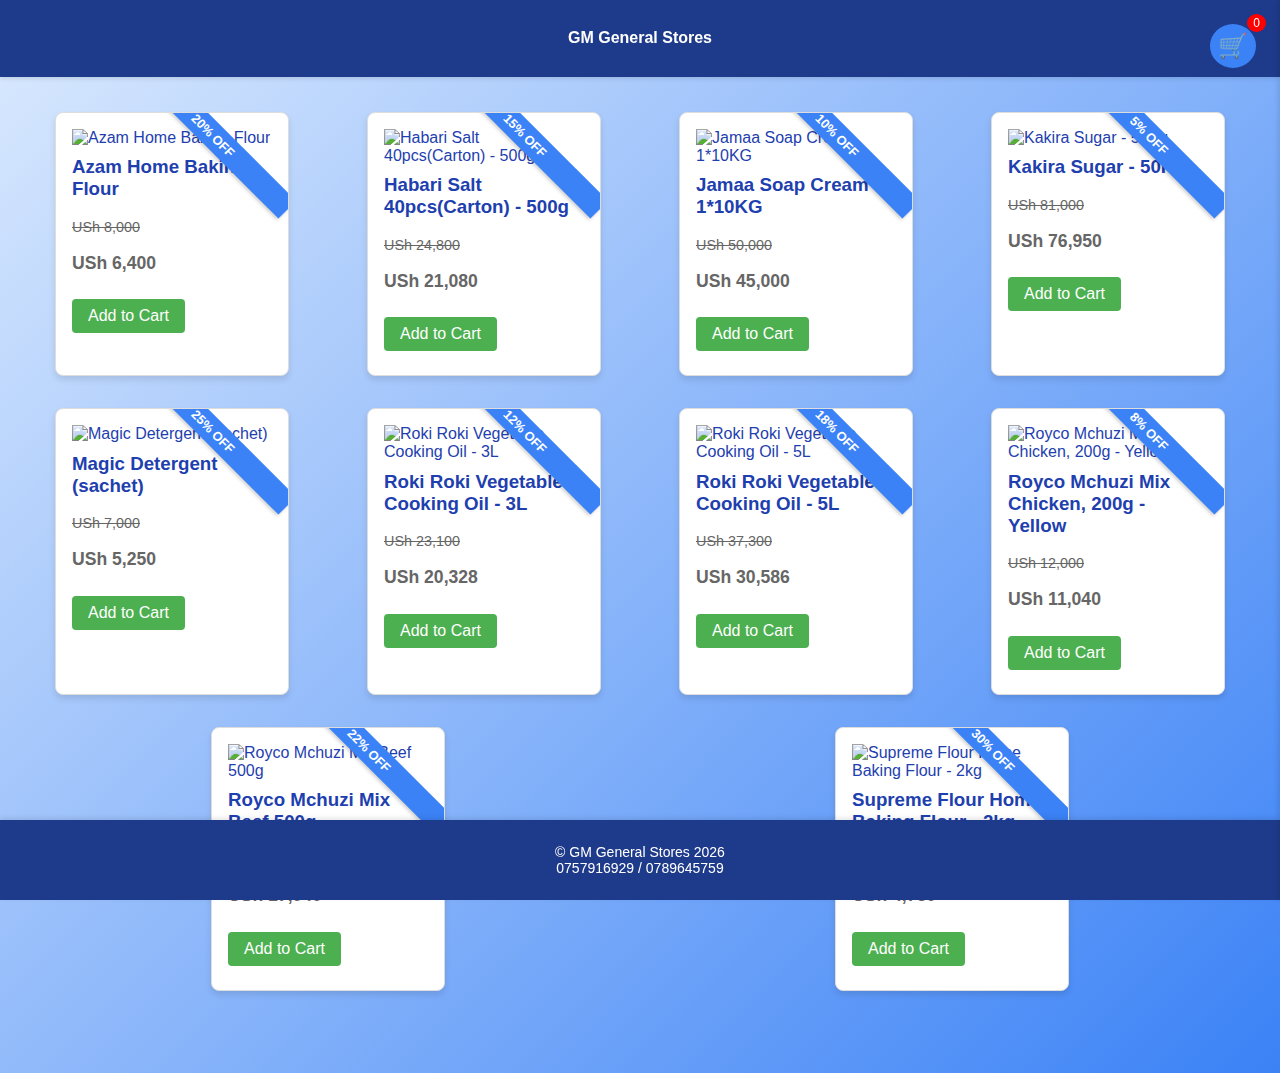
==== index.html @ 0dde4014 "Add files via upload" ====
<!DOCTYPE html>
<html lang="en">

<head>
    <meta charset="UTF-8">
    <meta name="viewport" content="width=device-width, initial-scale=1.0">
    <meta charset="utf-8">
    <meta name="viewport" content="width=device-width, initial-scale=1">
    <meta name="description" content="Welcome to GM General Stores, your trusted supplier of high-quality Rice Products and a variety of other food items.">
    <meta name="keywords" content="GM General Stores, Rice Products, food items, grocery store, quality food supplies">
    <meta name="author" content="Your Name">
    <link rel="icon" type="image/png" sizes="16x16" href="IMG-20240813-WA0051.jpg">
    <link data-n-head="ssr" rel="manifest" href="/manifest.json" data-hid="manifest">
    <meta http-equiv="Content-Type" content="text/html; charset=utf-8" />
    <meta http-equiv="X-UA-Compatible" content="IE=edge">
    <meta content="width=device-width, initial-scale=1.0, maximum-scale=1.0, user-scalable=0" name="viewport">
    <meta property="og:site_name" content="GM General Stores" />
    <meta property="og:image" content="https://fresh-teacher.github.io/Gm/IMG-20240813-WA0051.jpg" />
    <title>GM General Stores</title>
    <link rel="icon" href="IMG-20240813-WA0051.jpg" type="image/x-icon">
</head>
    <style>
        :root {
    --primary-blue: #1e3a8a;
    --light-blue: #3b82f6;
    --dark-blue: #1e40af;
    --pale-blue: #dbeafe;
    --white: #ffffff;
}

        body {
            font-family: Arial, sans-serif;
            margin: 0;
            padding: 0;
            background: linear-gradient(135deg, var(--pale-blue), var(--light-blue));
    color: var(--dark-blue);
        }
        header {
            background-color: var(--primary-blue);
    color: var(--white);
    box-shadow: 0 2px 4px rgba(0,0,0,0.1);

    text-align: center;
    padding: 0.5em; /* Reduced from 1em */
    position: fixed;
    top: 0;
    left: 0;
    right: 0;
    z-index: 1000;
}

nav {
    background-color: #444;
    padding: 0.5em;
    margin-top: 10px; /* Reduced from 60px */
    padding-bottom: 1em; /* Added padding at the bottom */
}


        main {
    display: flex;
    flex-wrap: wrap;
    justify-content: space-around;
    padding: 1em;
    margin-top: 80px; /* Increased to account for the navbar and filter */
}
        .card {
            background-color: white;
            border: 1px solid #ddd;
            border-radius: 5px;
            margin: 1em;
            padding: 1em;
            width: 200px;
            box-shadow: 0 2px 5px rgba(0,0,0,0.1);
        }
        .card img {
            max-width: 100%;
            height: auto;
        }
        .card h3 {
            margin-top: 0.5em;
        }
        .card p {
            color: #666;
        }
        .card button {
            background-color: #4CAF50;
            border: none;
            color: white;
            padding: 0.5em 1em;
            text-align: center;
            text-decoration: none;
            display: inline-block;
            font-size: 16px;
            margin: 0.5em 0;
            cursor: pointer;
        }
        .quantity-control {
            display: none;
        }
        .add-to-cart, .quantity-control button {
    background-color: var(--primary-blue);
    color: var(--white);
    border: none;
    padding: 0.5rem 1rem;
    border-radius: 4px;
    cursor: pointer;
    transition: background-color 0.3s ease;
}
.add-to-cart:hover, .quantity-control button:hover {
    background-color: var(--dark-blue);
}
        .quantity-control span {
            padding: 0 0.5em;
        }
        #flash-message {
    position: fixed;
    top: 50px; /* Reduced from 70px */
    left: 50%;
    transform: translateX(-50%);
    color: white;
    padding: 1em;
    border-radius: 5px;
    z-index: 3000;
    display: none;
}
        #flash-message.success {
            background-color: #4CAF50;
        }
        #flash-message.error {
            background-color: #f44336;
        }
        #cart-icon {
            position: absolute;
            top: 1em;
            right: 1em;
            font-size: 24px;
            cursor: pointer;
            background-color: var(--light-blue);
    color: var(--white);
    padding: 0.5rem;
    border-radius: 50%;
        }
        #cart-count {
            position: absolute;
            top: -10px;
            right: -10px;
            background-color: red;
            color: white;
            border-radius: 50%;
            padding: 2px 6px;
            font-size: 12px;
        }
        #cart-modal {
            position: fixed;
            top: 0;
            right: -300px;
            width: 300px;
            height: 100%;
            background-color: var(--white);
            box-shadow: -2px 0 5px rgba(0,0,0,0.1);
            transition: right 0.3s ease-in-out;
            z-index: 2000;
            overflow-y: auto;
        }
        #cart-modal.open {
            right: 0;
        }
        #cart-modal.sliding-out {
    right: -100%;
}
        #cart-modal h2 {
            background-color: var(--primary-blue);
            color: white;
            margin: 0;
            padding: 1em;
        }
        #cart-items {
            color: var(--dark-blue);

            list-style-type: none;
            padding: 0;
        }
        #cart-items li {
            padding: 0.5em 1em;
            border-bottom: 1px solid #ddd;
        }
        #cart-total {
            background-color: var(--pale-blue);
    color: var(--dark-blue);
    padding: 1rem;
    font-weight: bold;
        }
        #close-cart {
            position: absolute;
            top: 0.5em;
            right: 1em;
            font-size: 1.5em;
            cursor: pointer;
            color: white;
        }
        #confirm-order {
    display: block;
    width: 90%;
    margin: 1em auto;
    padding: 0.5em;
    background-color: var(--primary-blue);
    color: var(--white);
    border: none;
    border-radius: 5px;
    font-size: 1em;
    cursor: pointer;
}

#confirm-order:hover {
    background-color: var(--dark-blue);
}

.card {
    position: relative;
    overflow: hidden;
    background-color: var(--white);
    border-radius: 8px;
    box-shadow: 0 4px 6px rgba(0,0,0,0.1);
    transition: transform 0.3s ease;
}

.discount-ribbon {
    position: absolute;
    top: 10px;
    right: -30px;
    background-color: var(--light-blue);
    color: var(--white);
    padding: 5px 30px;
    transform: rotate(45deg);
    font-size: 0.8em;
    font-weight: bold;
    box-shadow: 0 2px 4px rgba(0,0,0,0.2);
    width: 150px;
    text-align: center;
}

.original-price {
    text-decoration: line-through;
    color: #999;
    font-size: 0.9em;
}

.discounted-price {
    color: #ff4444;
    font-weight: bold;
    font-size: 1.1em;
}
.card {
    transition: transform 0.3s ease-in-out, box-shadow 0.3s ease-in-out;
}

.card:hover {
    transform: translateY(-5px);
    box-shadow: 0 4px 10px rgba(0,0,0,0.2);
}

.card img {
    cursor: pointer;
}

#fullscreen-preview {
    display: none;
    position: fixed;
    top: 0;
    left: 0;
    width: 100%;
    height: 100%;
    background-color: rgba(0,0,0,0.9);
    z-index: 9999;
}

#preview-content {
    position: absolute;
    top: 50%;
    left: 50%;
    transform: translate(-50%, -50%);
    max-width: 90%;
    max-height: 90%;
}

#preview-image {
    max-width: 100%;
    max-height: 100%;
    object-fit: contain;
}

#close-preview {
    position: absolute;
    top: 15px;
    right: 35px;
    color: #f1f1f1;
    font-size: 40px;
    font-weight: bold;
    cursor: pointer;
}

.nav-button {
    position: absolute;
    top: 50%;
    transform: translateY(-50%);
    background-color: rgba(0,0,0,0.5);
    color: white;
    padding: 16px;
    font-size: 18px;
    cursor: pointer;
    border: none;
}

#prev-button {
    left: 15px;
}

#next-button {
    right: 15px;
}

#fullscreen-preview {
    display: none;
    position: fixed;
    top: 0;
    left: 0;
    width: 100%;
    height: 100%;
    background-color: rgba(0,0,0,0.9);
    z-index: 9999;
}

#preview-content {
    position: absolute;
    top: 50%;
    left: 50%;
    transform: translate(-50%, -50%);
    max-width: 90%;
    max-height: 90%;
}

#preview-image {
    max-width: 100%;
    max-height: 100%;
    object-fit: contain;
}

#close-preview {
    position: absolute;
    top: 15px;
    right: 35px;
    color: #f1f1f1;
    font-size: 40px;
    font-weight: bold;
    cursor: pointer;
}

.nav-button {
    position: absolute;
    top: 50%;
    transform: translateY(-50%);
    background-color: rgba(0,0,0,0.5);
    color: white;
    padding: 16px;
    font-size: 18px;
    cursor: pointer;
    border: none;
}

#prev-button {
    left: 15px;
}

#next-button {
    right: 15px;
}
.modal {
    display: none;
    position: fixed;
    z-index: 9999;
    left: 0;
    top: 0;
    width: 100%;
    height: 100%;
    background-color: rgba(30, 58, 138, 0.8); /* semi-transparent primary blue */
}

.modal-content {
    background-color: var(--white);
    border-radius: 8px;
    box-shadow: 0 4px 6px rgba(0,0,0,0.1);    margin: 15% auto;
    padding: 20px;
    border: 1px solid #888;
    width: 80%;
    max-width: 500px;
}

.modal-buttons {
    text-align: right;
    margin-top: 20px;
}

.modal-buttons button {
    background-color: var(--primary-blue);
    color: var(--white);
    border: none;
    padding: 0.5rem 1rem;
    border-radius: 4px;
    cursor: pointer;
    transition: background-color 0.3s ease;
}

.modal-buttons button:hover {
    background-color: var(--dark-blue);
}

#modal-yes {
    background-color: #007bff;
    color: white;
}

#modal-no {
    background-color: #dc3545;
    color: white;
}

#modal-yes:hover {
    background-color: #0056b3;
}

#modal-no:hover {
    background-color: #c82333;
}
.remove-item {
    background-color: #ff4d4d;
    color: white;
    border: none;
    padding: 5px 10px;
    margin-left: 10px;
    cursor: pointer;
    border-radius: 3px;
}

.remove-item:hover {
    background-color: #ff1a1a;
}
#remove-item-yes {
    background-color: #ff4d4d;
    color: white;
}

#remove-item-yes:hover {
    background-color: #dc2626;
}

#remove-item-no {
    background-color: #4CAF50;
    color: white;
}
.empty-cart-message {
    font-style: italic;
    color: var(--primary-blue);
    text-align: center;
    padding: 20px 0;
}
#scroll-to-top {
    display: none;
    position: fixed;
    bottom: 80px;
    right: 30px;
    z-index: 99;
    border: none;
    outline: none;
    background-color: var(--primary-blue);
    color: var(--white);
    cursor: pointer;
    padding: 15px;
    border-radius: 50%;
    font-size: 18px;
}

#scroll-to-top:hover {
    background-color: var(--dark-blue);
}

#sticky-footer {
    position: fixed;
    left: 0;
    bottom: 0;
    width: 100%;
    background-color: var(--primary-blue);
    color: var(--white);
    text-align: center;
    padding: 10px 0;
    font-size: 14px;
    box-shadow: 0 -2px 5px rgba(0,0,0,0.1);
}

.flash-message {
    background-color: var(--light-blue);
    color: var(--white);
    padding: 1rem;
    border-radius: 4px;
    margin-bottom: 1rem;
}

/* Adjust main content to not be hidden by footer */
body {
    margin-bottom: 50px; /* Adjust this value based on your footer's height */
}
    </style>
</head>
<body>
    <header>
        <h4>GM General Stores</h4>
        <div id="cart-icon">
            🛒
            <span id="cart-count">0</span>
        </div>
    </header>

    <main id="products"></main>
    <div id="fullscreen-preview">
        <span id="close-preview">&times;</span>
        <button id="prev-button" class="nav-button">&#10094;</button>
        <button id="next-button" class="nav-button">&#10095;</button>
        <div id="preview-content">
            <img id="preview-image" src="" alt="Preview">
        </div>
    </div>
    <div id="confirm-modal" class="modal">
        <div class="modal-content">
            <h2>Confirm Order</h2>
            <p>Are you sure you would like to place the orders for the following items?</p>
            <div id="modal-items"></div>
            <div class="modal-buttons">
                <button id="modal-yes">YES, CONFIRM!</button>
                <button id="modal-no">NO, CANCEL!</button>
            </div>
        </div>
    </div>
    <div id="cart-modal">
        <h2>Your Cart 🛒 <span id="close-cart">&times;</span></h2>
        <ul id="cart-items"></ul>
        <div id="cart-total" style="display: none;">Total: 0 Shs.</div>        <button id="confirm-order">CONFIRM ORDER</button>
    </div>

    <div id="remove-item-modal" class="modal">
        <div class="modal-content">
            <h2>Confirm Removal</h2>
            <p>Are you sure you want to remove this item from your cart?</p>
            <div class="modal-buttons">
                <button id="remove-item-yes">Yes, remove it.</button>
                <button id="remove-item-no">No, keep it.</button>
            </div>
        </div>
    </div>

    <div id="flash-message"></div>
    

    <script>
        
        let itemToRemove = null;

        let cart = JSON.parse(localStorage.getItem('cart')) || {};

        
        function generateOrderMessage() {
    let message = "Hello, I would like to buy the following items:\n";
    let itemNumber = 1;
    Object.values(cart).forEach(item => {
        message += `${itemNumber}. ${item.name} x${item.quantity} - ${formatCurrency(item.price * item.quantity)}\n`;
        itemNumber++;
    });
    message += `\n ${document.getElementById('cart-total').textContent}`;
    return encodeURIComponent(message);
}

function showConfirmModal() {
    const modal = document.getElementById('confirm-modal');
    const modalItems = document.getElementById('modal-items');
    modalItems.innerHTML = '';

    Object.values(cart).forEach(item => {
        const p = document.createElement('p');
        p.textContent = `${item.name} x${item.quantity} - ${formatCurrency(item.price * item.quantity)}`;
        modalItems.appendChild(p);
    });

    modal.style.display = 'block';
}

function hideConfirmModal() {
    document.getElementById('confirm-modal').style.display = 'none';
}

function proceedWithOrder() {
    const phoneNumber = "+256757916929";
    const message = generateOrderMessage();
    const whatsappURL = `https://api.whatsapp.com/send?phone=${phoneNumber}&text=${message}`;
    
    // Close the confirm modal
    hideConfirmModal();
    
    // Slide and close the cart modal
    const cartModal = document.getElementById('cart-modal');
    cartModal.classList.add('sliding-out');
    
    // Wait for the animation to complete before opening WhatsApp and clearing the cart
    setTimeout(() => {
        cartModal.classList.remove('open', 'sliding-out');
        window.open(whatsappURL, '_blank');
        clearCart();
    }, 500); // Adjust this timing to match your CSS animation duration
}

// Event listeners
document.getElementById('confirm-order').addEventListener('click', showConfirmModal);
document.getElementById('modal-yes').addEventListener('click', proceedWithOrder);
document.getElementById('modal-no').addEventListener('click', hideConfirmModal);

// Initialize the cart when the page loads
window.addEventListener('load', initializeCart);


const products = [
    { id: 1, name: "Azam Home Baking Flour", price: 8000, discountPercentage: 20, images: ["Azam Home Baking Flour.jpg", "azam (1).jpg", "azam (2).jpg"] },
    { id: 2, name: "Habari Salt 40pcs(Carton) - 500g", price: 24800, discountPercentage: 15, images: ["habari salt.jpg", "habaari (1).jpg", "habaari (2).jpg"] },
    { id: 3, name: "Jamaa Soap Cream 1*10KG", price: 50000, discountPercentage: 10, images: ["jamaa.jpg", "jamaa (1).jpg", "jamaa (2).jpg"] },
    { id: 4, name: "Kakira Sugar - 50Kg", price: 81000, discountPercentage: 5, images: ["kakira.jpg", "kakira (1).jpg", "kakira (2).jpg"] },
    { id: 5, name: "Magic Detergent (sachet)", price: 7000, discountPercentage: 25, images: ["magic.jpg", "magic (1).jpg", "magic (2).jpg"] },
    { id: 6, name: "Roki Roki Vegetable Cooking Oil - 3L", price: 23100, discountPercentage: 12, images: ["roki 3 litres.jpg", "roki 2l (1).jpg", "roki 2l (2).jpg"] },
    { id: 7, name: "Roki Roki Vegetable Cooking Oil - 5L", price: 37300, discountPercentage: 18, images: ["roki 5 litres.jpg", "roki 5l (1).jpg", "roki 5l (2).jpg"] },
    { id: 8, name: "Royco Mchuzi Mix Chicken, 200g - Yellow", price: 12000, discountPercentage: 8, images: ["royco blue.jpg", "", ""] },
    { id: 9, name: "Royco Mchuzi Mix Beef 500g", price: 23000, discountPercentage: 22, images: ["royco green.jpg", "beef royco (1).jpg", "beef royco (2).jpg"] },
    { id: 10, name: "Supreme Flour Home Baking Flour - 2kg", price: 6800, discountPercentage: 30, images: ["supreme.jpg", "supreme (1).jpg", "supreme (2).jpg"] },
];

        function formatCurrency(amount) {
            return new Intl.NumberFormat('en-UG', { style: 'currency', currency: 'UGX', minimumFractionDigits: 0, maximumFractionDigits: 0 }).format(amount);
        }

        let currentProductId;
let currentImageIndex;

function openPreview(productId, imageIndex) {
    const product = products.find(p => p.id === productId);
    currentProductId = productId;
    currentImageIndex = imageIndex;
    
    const previewImage = document.getElementById('preview-image');
    previewImage.src = product.images[imageIndex];
    
    document.getElementById('fullscreen-preview').style.display = 'block';
}

function closePreview() {
    document.getElementById('fullscreen-preview').style.display = 'none';
}

function navigatePreview(direction) {
    const product = products.find(p => p.id === currentProductId);
    currentImageIndex += direction;
    
    if (currentImageIndex < 0) {
        currentImageIndex = product.images.length - 1;
    } else if (currentImageIndex >= product.images.length) {
        currentImageIndex = 0;
    }
    
    document.getElementById('preview-image').src = product.images[currentImageIndex];
}

document.getElementById('close-preview').addEventListener('click', closePreview);
document.getElementById('prev-button').addEventListener('click', () => navigatePreview(-1));
document.getElementById('next-button').addEventListener('click', () => navigatePreview(1));

        function renderProducts(productsToRender) {
    const productsContainer = document.getElementById('products');
    productsContainer.innerHTML = '';

    productsToRender.forEach(product => {
        const discountedPrice = product.price * (1 - product.discountPercentage / 100);
        const card = document.createElement('div');
        card.className = 'card';
        card.innerHTML = `
            <div class="discount-ribbon">${product.discountPercentage}% OFF</div>
            <img src="${product.images[0]}" alt="${product.name}" onclick="openPreview(${product.id}, 0)">
            <h3>${product.name}</h3>
            <p class="original-price">${formatCurrency(product.price)}</p>
            <p class="discounted-price">${formatCurrency(discountedPrice)}</p>
            <button class="add-to-cart" id="add-${product.id}" onclick="addToCart(${product.id})">Add to Cart</button>
            <div class="quantity-control" id="quantity-${product.id}">
                <button onclick="decrementQuantity(${product.id})">-</button>
                <span>0</span>
                <button onclick="incrementQuantity(${product.id})">+</button>
            </div>
        `;
        productsContainer.appendChild(card);
    });
    updateAllQuantityDisplays();

}

function saveCart() {
    localStorage.setItem('cart', JSON.stringify(cart));
}

function clearCart() {
    cart = {};
    saveCart();
    updateCartCount();
    updateCartModal();
    renderProducts(products);
}

function addToCart(productId) {
    const product = products.find(p => p.id === productId);
    const discountedPrice = product.price * (1 - product.discountPercentage / 100);
    if (!cart[productId]) {
        cart[productId] = { ...product, price: discountedPrice, quantity: 1 };
        updateQuantityDisplay(productId, 1);
        showFlashMessage(`${product.name} added to cart successfully`, 'success');
    }
    updateCartCount();
    updateCartModal();
    saveCart();
}

function incrementQuantity(productId) {
    if (!cart[productId]) {
        addToCart(productId);
    } else {
        cart[productId].quantity++;
        updateQuantityDisplay(productId, cart[productId].quantity);
        showFlashMessage(`Increased quantity of ${cart[productId].name}`, 'success');
        updateCartCount();
        updateCartModal();
        saveCart();
    }
}

function decrementQuantity(productId) {
    if (cart[productId]) {
        cart[productId].quantity--;
        if (cart[productId].quantity === 0) {
            delete cart[productId];
            updateQuantityDisplay(productId, 0);
            showFlashMessage(`${products.find(p => p.id === productId).name} removed from cart`, 'error');
        } else {
            updateQuantityDisplay(productId, cart[productId].quantity);
            showFlashMessage(`Decreased quantity of ${cart[productId].name}`, 'error');
        }
        updateCartCount();
        updateCartModal();
        saveCart();
    }
}

        function updateQuantityDisplay(productId, quantity) {
            const addButton = document.getElementById(`add-${productId}`);
            const quantityControl = document.getElementById(`quantity-${productId}`);
            const quantitySpan = quantityControl.querySelector('span');

            if (quantity > 0) {
                addButton.style.display = 'none';
                quantityControl.style.display = 'inline-block';
                quantitySpan.textContent = quantity;
            } else {
                addButton.style.display = 'inline-block';
                quantityControl.style.display = 'none';
            }
        }

        function updateCartCount() {
    const cartCount = document.getElementById('cart-count');
    const totalItems = Object.values(cart).reduce((sum, item) => sum + item.quantity, 0);
    cartCount.textContent = totalItems;
}

function updateCartModal() {
    const cartItems = document.getElementById('cart-items');
    const cartTotal = document.getElementById('cart-total');
    const confirmOrderButton = document.getElementById('confirm-order');
    cartItems.innerHTML = '';
    let total = 0;

    if (Object.keys(cart).length === 0) {
        // Cart is empty
        cartItems.innerHTML = '<li class="empty-cart-message"><em>Your cart is empty. Please add some items to start shopping.</em></li>';
        cartTotal.style.display = 'none'; // Hide the total
        confirmOrderButton.style.display = 'none';
    } else {
        // Cart has items
        Object.values(cart).forEach(item => {
            const li = document.createElement('li');
            li.innerHTML = `
                ${item.name} x${item.quantity} - ${formatCurrency(item.price * item.quantity)}
                <button class="remove-item" data-id="${item.id}">Remove</button>
            `;
            cartItems.appendChild(li);
            total += item.price * item.quantity;
        });

        cartTotal.textContent = `Total: ${formatCurrency(total)}`;
        cartTotal.style.display = 'block'; // Show the total
        confirmOrderButton.style.display = 'block';

        // Add event listeners for remove buttons
        document.querySelectorAll('.remove-item').forEach(button => {
            button.addEventListener('click', function() {
                showRemoveItemModal(this.getAttribute('data-id'));
            });
        });
    }
}

function showRemoveItemModal(productId) {
    itemToRemove = parseInt(productId);
    document.getElementById('remove-item-modal').style.display = 'block';
}

function hideRemoveItemModal() {
    document.getElementById('remove-item-modal').style.display = 'none';
}

function removeItemFromCart() {
    if (itemToRemove && cart[itemToRemove]) {
        delete cart[itemToRemove];
        saveCart();
        updateCartCount();
        updateCartModal(); // This will now show the empty cart message if needed
        renderProducts(products);
        showFlashMessage(`Item removed from cart`, 'error');
    }
    hideRemoveItemModal();
    itemToRemove = null;
}

// Event listeners for the remove item confirmation modal
document.getElementById('remove-item-yes').addEventListener('click', removeItemFromCart);
document.getElementById('remove-item-no').addEventListener('click', hideRemoveItemModal);

        function filterProducts() {
    const searchTerm = document.getElementById('search').value.toLowerCase();

    const filteredProducts = products.filter(product => 
        product.name.toLowerCase().includes(searchTerm)
    );

    renderProducts(filteredProducts);
    updateAllQuantityDisplays();
}

function updateAllQuantityDisplays() {
    products.forEach(product => {
        const quantity = cart[product.id] ? cart[product.id].quantity : 0;
        updateQuantityDisplay(product.id, quantity);
    });
}
// Call this function when the page loads
function initializeCart() {
    updateCartCount();
    updateCartModal();
    renderProducts(products);
}

        function showFlashMessage(message, type) {
            const flashMessage = document.getElementById('flash-message');
            flashMessage.textContent = message;
            flashMessage.className = type;
            flashMessage.style.display = 'block';
            setTimeout(() => {
                flashMessage.style.display = 'none';
            }, 3000);
        }

   

        document.getElementById('cart-icon').addEventListener('click', () => {
    document.getElementById('cart-modal').classList.add('open');
});

document.getElementById('close-cart').addEventListener('click', () => {
    const cartModal = document.getElementById('cart-modal');
    cartModal.classList.add('sliding-out');
    setTimeout(() => {
        cartModal.classList.remove('open', 'sliding-out');
    }, 500);
});

        renderProducts(products);

        // Scroll to top functionality
        function initScrollToTop() {
    const scrollToTopButton = document.getElementById("scroll-to-top");
    
    if (scrollToTopButton) {
        window.onscroll = function() {
            if (document.body.scrollTop > 20 || document.documentElement.scrollTop > 20) {
                scrollToTopButton.style.display = "block";
            } else {
                scrollToTopButton.style.display = "none";
            }
        };

        scrollToTopButton.onclick = function(e) {
            e.preventDefault();
            window.scrollTo({top: 0, behavior: 'smooth'});
        };
    }
}

function scrollToTop() {
    const scrollToTop = window.setInterval(function() {
        const pos = window.pageYOffset;
        if (pos > 0) {
            window.scrollTo(0, pos - 20); // Adjust the '20' for faster/slower scrolling
        } else {
            window.clearInterval(scrollToTop);
        }
    }, 16);
}

document.addEventListener('DOMContentLoaded', function() {
    initScrollToTop();
    // You can also call other initialization functions here
    initializeCart();
    document.getElementById("current-year").textContent = new Date().getFullYear();
});

// Set current year in footer
document.getElementById("current-year").textContent = new Date().getFullYear();

window.addEventListener('load', function() {
    initializeCart();
    document.getElementById("current-year").textContent = new Date().getFullYear();
});
    </script>
    <!-- Add this button somewhere in your body, typically at the end -->
<button id="scroll-to-top" title="Go to top">↑</button>

<!-- Add this footer just before the closing </body> tag -->
<footer id="sticky-footer">
    <p>  © GM General Stores  <span id="current-year"></span><BR> 0757916929 / 0789645759</p>
</footer>
</body>
</html>
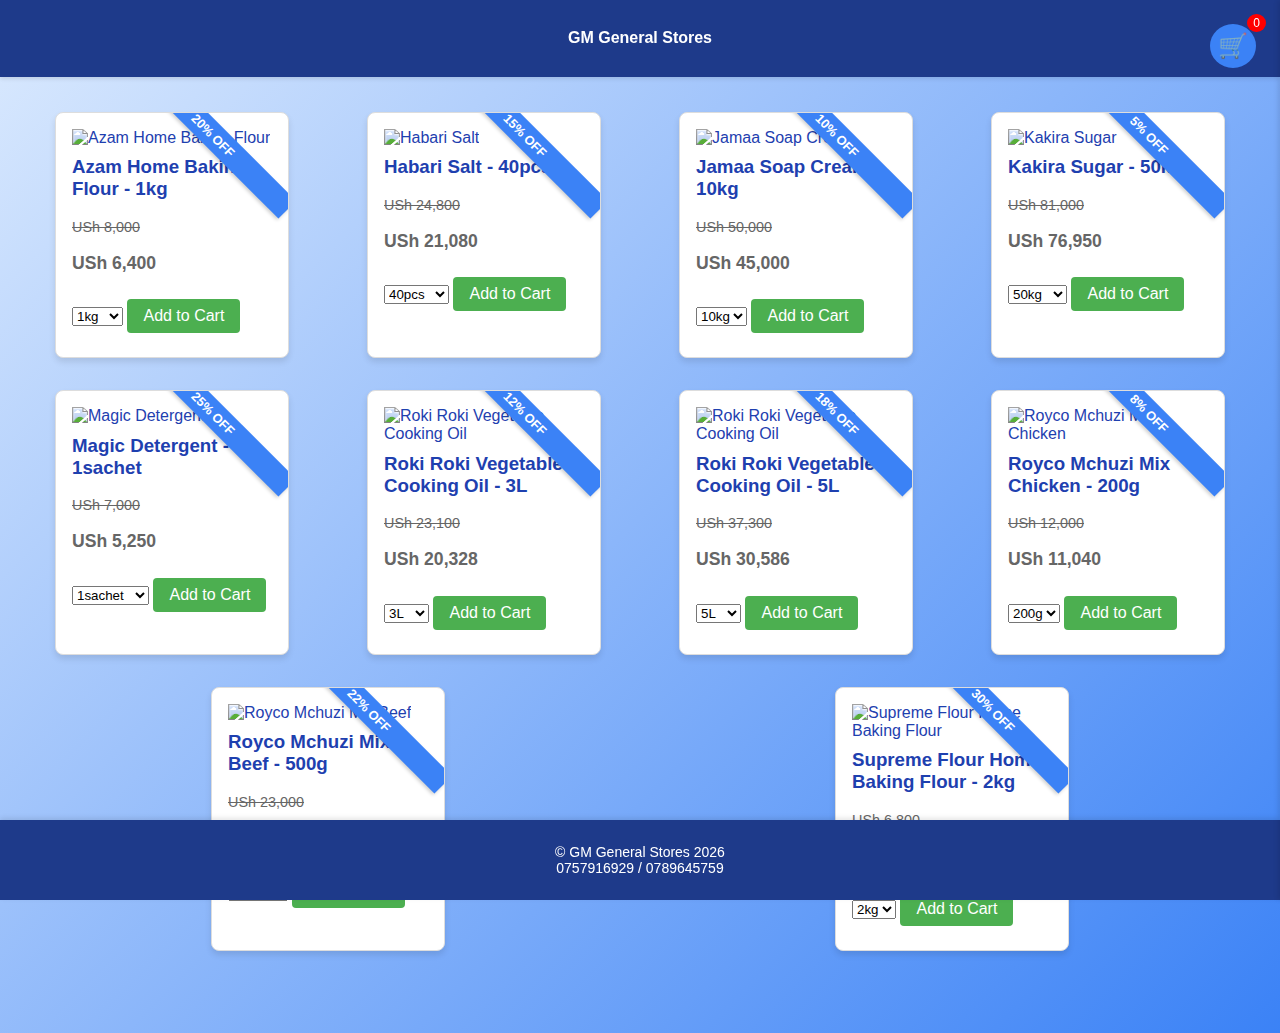
==== commit fa166206: "Add files via upload" ====
--- a/index.html
+++ b/index.html
@@ -18,7 +18,7 @@
     <meta property="og:image" content="https://fresh-teacher.github.io/Gm/IMG-20240813-WA0051.jpg" />
     <title>GM General Stores</title>
     <link rel="icon" href="IMG-20240813-WA0051.jpg" type="image/x-icon">
-</head>
+
     <style>
         :root {
     --primary-blue: #1e3a8a;
@@ -509,6 +509,7 @@
 body {
     margin-bottom: 50px; /* Adjust this value based on your footer's height */
 }
+
     </style>
 </head>
 <body>
@@ -626,18 +627,107 @@
 
 
 const products = [
-    { id: 1, name: "Azam Home Baking Flour", price: 8000, discountPercentage: 20, images: ["Azam Home Baking Flour.jpg", "azam (1).jpg", "azam (2).jpg"] },
-    { id: 2, name: "Habari Salt 40pcs(Carton) - 500g", price: 24800, discountPercentage: 15, images: ["habari salt.jpg", "habaari (1).jpg", "habaari (2).jpg"] },
-    { id: 3, name: "Jamaa Soap Cream 1*10KG", price: 50000, discountPercentage: 10, images: ["jamaa.jpg", "jamaa (1).jpg", "jamaa (2).jpg"] },
-    { id: 4, name: "Kakira Sugar - 50Kg", price: 81000, discountPercentage: 5, images: ["kakira.jpg", "kakira (1).jpg", "kakira (2).jpg"] },
-    { id: 5, name: "Magic Detergent (sachet)", price: 7000, discountPercentage: 25, images: ["magic.jpg", "magic (1).jpg", "magic (2).jpg"] },
-    { id: 6, name: "Roki Roki Vegetable Cooking Oil - 3L", price: 23100, discountPercentage: 12, images: ["roki 3 litres.jpg", "roki 2l (1).jpg", "roki 2l (2).jpg"] },
-    { id: 7, name: "Roki Roki Vegetable Cooking Oil - 5L", price: 37300, discountPercentage: 18, images: ["roki 5 litres.jpg", "roki 5l (1).jpg", "roki 5l (2).jpg"] },
-    { id: 8, name: "Royco Mchuzi Mix Chicken, 200g - Yellow", price: 12000, discountPercentage: 8, images: ["royco blue.jpg", "", ""] },
-    { id: 9, name: "Royco Mchuzi Mix Beef 500g", price: 23000, discountPercentage: 22, images: ["royco green.jpg", "beef royco (1).jpg", "beef royco (2).jpg"] },
-    { id: 10, name: "Supreme Flour Home Baking Flour - 2kg", price: 6800, discountPercentage: 30, images: ["supreme.jpg", "supreme (1).jpg", "supreme (2).jpg"] },
+    {
+        id: 1,
+        name: "Azam Home Baking Flour",
+        basePrice: 8000,
+        baseQuantity: 1,
+        unit: "kg",
+        quantityOptions: [1, 2, 5, 10],
+        discountPercentage: 20,
+        images: ["Azam Home Baking Flour.jpg", "azam (1).jpg", "azam (2).jpg"]
+    },
+    {
+        id: 2,
+        name: "Habari Salt",
+        basePrice: 24800,
+        baseQuantity: 40,
+        unit: "pcs",
+        quantityOptions: [40, 80, 120, 160],
+        discountPercentage: 15,
+        images: ["habari salt.jpg", "habaari (1).jpg", "habaari (2).jpg"]
+    },
+    {
+        id: 3,
+        name: "Jamaa Soap Cream",
+        basePrice: 50000,
+        baseQuantity: 10,
+        unit: "kg",
+        quantityOptions: [10, 20, 30, 40],
+        discountPercentage: 10,
+        images: ["jamaa.jpg", "jamaa (1).jpg", "jamaa (2).jpg"]
+    },
+    {
+        id: 4,
+        name: "Kakira Sugar",
+        basePrice: 81000,
+        baseQuantity: 50,
+        unit: "kg",
+        quantityOptions: [50, 100, 150, 200],
+        discountPercentage: 5,
+        images: ["kakira.jpg", "kakira (1).jpg", "kakira (2).jpg"]
+    },
+    {
+        id: 5,
+        name: "Magic Detergent",
+        basePrice: 7000,
+        baseQuantity: 1,
+        unit: "sachet",
+        quantityOptions: [1, 5, 10, 20],
+        discountPercentage: 25,
+        images: ["magic.jpg", "magic (1).jpg", "magic (2).jpg"]
+    },
+    {
+        id: 6,
+        name: "Roki Roki Vegetable Cooking Oil",
+        basePrice: 23100,
+        baseQuantity: 3,
+        unit: "L",
+        quantityOptions: [3, 6, 9, 12],
+        discountPercentage: 12,
+        images: ["roki 3 litres.jpg", "roki 2l (1).jpg", "roki 2l (2).jpg"]
+    },
+    {
+        id: 7,
+        name: "Roki Roki Vegetable Cooking Oil",
+        basePrice: 37300,
+        baseQuantity: 5,
+        unit: "L",
+        quantityOptions: [5, 10, 15, 20],
+        discountPercentage: 18,
+        images: ["roki 5 litres.jpg", "roki 5l (1).jpg", "roki 5l (2).jpg"]
+    },
+    {
+        id: 8,
+        name: "Royco Mchuzi Mix Chicken",
+        basePrice: 12000,
+        baseQuantity: 200,
+        unit: "g",
+        quantityOptions: [200, 400, 600, 800],
+        discountPercentage: 8,
+        images: ["royco blue.jpg", "", ""]
+    },
+    {
+        id: 9,
+        name: "Royco Mchuzi Mix Beef",
+        basePrice: 23000,
+        baseQuantity: 500,
+        unit: "g",
+        quantityOptions: [500, 1000, 1500, 2000],
+        discountPercentage: 22,
+        images: ["royco green.jpg", "beef royco (1).jpg", "beef royco (2).jpg"]
+    },
+    {
+        id: 10,
+        name: "Supreme Flour Home Baking Flour",
+        basePrice: 6800,
+        baseQuantity: 2,
+        unit: "kg",
+        quantityOptions: [2, 4, 6, 8],
+        discountPercentage: 30,
+        images: ["supreme.jpg", "supreme (1).jpg", "supreme (2).jpg"]
+    },
 ];
-
         function formatCurrency(amount) {
             return new Intl.NumberFormat('en-UG', { style: 'currency', currency: 'UGX', minimumFractionDigits: 0, maximumFractionDigits: 0 }).format(amount);
         }
@@ -677,20 +767,32 @@
 document.getElementById('prev-button').addEventListener('click', () => navigatePreview(-1));
 document.getElementById('next-button').addEventListener('click', () => navigatePreview(1));
 
-        function renderProducts(productsToRender) {
+function renderProducts(productsToRender) {
     const productsContainer = document.getElementById('products');
     productsContainer.innerHTML = '';
 
     productsToRender.forEach(product => {
-        const discountedPrice = product.price * (1 - product.discountPercentage / 100);
         const card = document.createElement('div');
         card.className = 'card';
+        
+        let quantityOptionsHTML = '';
+        if (product.quantityOptions) {
+            quantityOptionsHTML = `
+                <select class="quantity-select" onchange="updateProductDetails(${product.id}, this.value)">
+                    ${product.quantityOptions.map(q => `<option value="${q}">${q}${product.unit}</option>`).join('')}
+                </select>
+            `;
+        }
+
+        const discountedPrice = product.basePrice * (1 - product.discountPercentage / 100);
+        
         card.innerHTML = `
             <div class="discount-ribbon">${product.discountPercentage}% OFF</div>
             <img src="${product.images[0]}" alt="${product.name}" onclick="openPreview(${product.id}, 0)">
-            <h3>${product.name}</h3>
-            <p class="original-price">${formatCurrency(product.price)}</p>
-            <p class="discounted-price">${formatCurrency(discountedPrice)}</p>
+            <h3 id="name-${product.id}">${product.name} - ${product.baseQuantity}${product.unit}</h3>
+            <p class="original-price" id="original-price-${product.id}">${formatCurrency(product.basePrice)}</p>
+            <p class="discounted-price" id="discounted-price-${product.id}">${formatCurrency(discountedPrice)}</p>
+            ${quantityOptionsHTML}
             <button class="add-to-cart" id="add-${product.id}" onclick="addToCart(${product.id})">Add to Cart</button>
             <div class="quantity-control" id="quantity-${product.id}">
                 <button onclick="decrementQuantity(${product.id})">-</button>
@@ -701,6 +803,46 @@
         productsContainer.appendChild(card);
     });
     updateAllQuantityDisplays();
+}
+
+function updateProductDetails(productId, newQuantity) {
+    const product = products.find(p => p.id === productId);
+    if (!product) return;
+
+    const quantityRatio = newQuantity / product.baseQuantity;
+    const newPrice = product.basePrice * quantityRatio;
+    const discountedPrice = newPrice * (1 - product.discountPercentage / 100);
+
+    // Update the displayed product details
+    document.getElementById(`name-${productId}`).textContent = `${product.name} - ${newQuantity}${product.unit}`;
+    document.getElementById(`original-price-${productId}`).textContent = formatCurrency(newPrice);
+    document.getElementById(`discounted-price-${productId}`).textContent = formatCurrency(discountedPrice);
+
+    // Update the "Add to Cart" button and quantity control
+    const addButton = document.getElementById(`add-${productId}`);
+    const quantityControl = document.getElementById(`quantity-${productId}`);
+
+    // Check if this specific product-quantity combination is in the cart
+    const cartItemId = `${productId}-${newQuantity}`;
+    if (cart[cartItemId]) {
+        // If it's in the cart, show the quantity control with the current quantity
+        addButton.style.display = 'none';
+        quantityControl.style.display = 'inline-block';
+        quantityControl.querySelector('span').textContent = cart[cartItemId].quantity;
+    } else {
+        // If it's not in the cart, show the "Add to Cart" button
+        addButton.style.display = 'inline-block';
+        quantityControl.style.display = 'none';
+    }
+
+    // Update the onclick handler for the "Add to Cart" button
+    addButton.onclick = () => addToCart(productId, parseInt(newQuantity));
+
+    // Update the onclick handlers for the quantity control buttons
+    const decrementButton = quantityControl.querySelector('button:first-child');
+    const incrementButton = quantityControl.querySelector('button:last-child');
+    decrementButton.onclick = () => decrementQuantity(productId, parseInt(newQuantity));
+    incrementButton.onclick = () => incrementQuantity(productId, parseInt(newQuantity));
 
 }
 
@@ -718,11 +860,29 @@
 
 function addToCart(productId) {
     const product = products.find(p => p.id === productId);
-    const discountedPrice = product.price * (1 - product.discountPercentage / 100);
-    if (!cart[productId]) {
-        cart[productId] = { ...product, price: discountedPrice, quantity: 1 };
-        updateQuantityDisplay(productId, 1);
-        showFlashMessage(`${product.name} added to cart successfully`, 'success');
+    const quantitySelect = document.querySelector(`.card:has(#add-${productId}) .quantity-select`);
+    const selectedQuantity = quantitySelect ? parseInt(quantitySelect.value) : product.baseQuantity;
+    const quantityRatio = selectedQuantity / product.baseQuantity;
+    const newPrice = product.basePrice * quantityRatio;
+    const discountedPrice = newPrice * (1 - product.discountPercentage / 100);
+
+    const cartItemId = `${productId}-${selectedQuantity}`;
+
+    if (!cart[cartItemId]) {
+        cart[cartItemId] = {
+            ...product,
+            cartItemId: cartItemId,
+            name: `${product.name} - ${selectedQuantity}${product.unit}`,
+            price: discountedPrice,
+            quantity: 1,
+            selectedQuantity: selectedQuantity
+        };
+        updateQuantityDisplay(cartItemId, 1);
+        showFlashMessage(`${cart[cartItemId].name} added to cart successfully`, 'success');
+    } else {
+        cart[cartItemId].quantity++;
+        updateQuantityDisplay(cartItemId, cart[cartItemId].quantity);
+        showFlashMessage(`Increased quantity of ${cart[cartItemId].name}`, 'success');
     }
     updateCartCount();
     updateCartModal();
@@ -730,12 +890,16 @@
 }
 
 function incrementQuantity(productId) {
-    if (!cart[productId]) {
+    const quantitySelect = document.querySelector(`.card:has(#add-${productId}) .quantity-select`);
+    const selectedQuantity = quantitySelect ? parseInt(quantitySelect.value) : products.find(p => p.id === productId).baseQuantity;
+    const cartItemId = `${productId}-${selectedQuantity}`;
+
+    if (!cart[cartItemId]) {
         addToCart(productId);
     } else {
-        cart[productId].quantity++;
-        updateQuantityDisplay(productId, cart[productId].quantity);
-        showFlashMessage(`Increased quantity of ${cart[productId].name}`, 'success');
+        cart[cartItemId].quantity++;
+        updateQuantityDisplay(cartItemId, cart[cartItemId].quantity);
+        showFlashMessage(`Increased quantity of ${cart[cartItemId].name}`, 'success');
         updateCartCount();
         updateCartModal();
         saveCart();
@@ -743,15 +907,19 @@
 }
 
 function decrementQuantity(productId) {
-    if (cart[productId]) {
-        cart[productId].quantity--;
-        if (cart[productId].quantity === 0) {
-            delete cart[productId];
-            updateQuantityDisplay(productId, 0);
-            showFlashMessage(`${products.find(p => p.id === productId).name} removed from cart`, 'error');
+    const quantitySelect = document.querySelector(`.card:has(#add-${productId}) .quantity-select`);
+    const selectedQuantity = quantitySelect ? parseInt(quantitySelect.value) : products.find(p => p.id === productId).baseQuantity;
+    const cartItemId = `${productId}-${selectedQuantity}`;
+
+    if (cart[cartItemId]) {
+        cart[cartItemId].quantity--;
+        if (cart[cartItemId].quantity === 0) {
+            delete cart[cartItemId];
+            updateQuantityDisplay(cartItemId, 0);
+            showFlashMessage(`${cart[cartItemId].name} removed from cart`, 'error');
         } else {
-            updateQuantityDisplay(productId, cart[productId].quantity);
-            showFlashMessage(`Decreased quantity of ${cart[productId].name}`, 'error');
+            updateQuantityDisplay(cartItemId, cart[cartItemId].quantity);
+            showFlashMessage(`Decreased quantity of ${cart[cartItemId].name}`, 'error');
         }
         updateCartCount();
         updateCartModal();
@@ -759,20 +927,35 @@
     }
 }
 
-        function updateQuantityDisplay(productId, quantity) {
-            const addButton = document.getElementById(`add-${productId}`);
-            const quantityControl = document.getElementById(`quantity-${productId}`);
-            const quantitySpan = quantityControl.querySelector('span');
-
-            if (quantity > 0) {
-                addButton.style.display = 'none';
-                quantityControl.style.display = 'inline-block';
-                quantitySpan.textContent = quantity;
-            } else {
-                addButton.style.display = 'inline-block';
-                quantityControl.style.display = 'none';
-            }
-        }
+function updateQuantityDisplay(cartItemId, quantity) {
+    let productId, selectedQuantity;
+
+    if (typeof cartItemId === 'string' && cartItemId.includes('-')) {
+        [productId, selectedQuantity] = cartItemId.split('-');
+    } else {
+        // If cartItemId is not in the expected format, assume it's just the productId
+        productId = cartItemId;
+    }
+
+    const addButton = document.getElementById(`add-${productId}`);
+    const quantityControl = document.getElementById(`quantity-${productId}`);
+    
+    if (!addButton || !quantityControl) {
+        console.warn(`Elements not found for product ID: ${productId}`);
+        return;
+    }
+
+    const quantitySpan = quantityControl.querySelector('span');
+
+    if (quantity > 0) {
+        addButton.style.display = 'none';
+        quantityControl.style.display = 'inline-block';
+        quantitySpan.textContent = quantity;
+    } else {
+        addButton.style.display = 'inline-block';
+        quantityControl.style.display = 'none';
+    }
+}
 
         function updateCartCount() {
     const cartCount = document.getElementById('cart-count');
@@ -788,27 +971,25 @@
     let total = 0;
 
     if (Object.keys(cart).length === 0) {
-        // Cart is empty
         cartItems.innerHTML = '<li class="empty-cart-message"><em>Your cart is empty. Please add some items to start shopping.</em></li>';
-        cartTotal.style.display = 'none'; // Hide the total
+        cartTotal.style.display = 'none';
         confirmOrderButton.style.display = 'none';
     } else {
-        // Cart has items
-        Object.values(cart).forEach(item => {
+        Object.entries(cart).forEach(([cartItemId, item]) => {
             const li = document.createElement('li');
             li.innerHTML = `
                 ${item.name} x${item.quantity} - ${formatCurrency(item.price * item.quantity)}
-                <button class="remove-item" data-id="${item.id}">Remove</button>
+                <button class="remove-item" data-id="${cartItemId}">Remove</button>
             `;
             cartItems.appendChild(li);
             total += item.price * item.quantity;
         });
 
         cartTotal.textContent = `Total: ${formatCurrency(total)}`;
-        cartTotal.style.display = 'block'; // Show the total
+        cartTotal.style.display = 'block';
         confirmOrderButton.style.display = 'block';
 
-        // Add event listeners for remove buttons
+        // Attach event listeners to remove buttons
         document.querySelectorAll('.remove-item').forEach(button => {
             button.addEventListener('click', function() {
                 showRemoveItemModal(this.getAttribute('data-id'));
@@ -817,25 +998,34 @@
     }
 }
 
-function showRemoveItemModal(productId) {
-    itemToRemove = parseInt(productId);
+function showRemoveItemModal(cartItemId) {
+    itemToRemove = cartItemId;
     document.getElementById('remove-item-modal').style.display = 'block';
 }
 
 function hideRemoveItemModal() {
-    document.getElementById('remove-item-modal').style.display = 'none';
+    console.log("hideRemoveItemModal called");
+    const modal = document.getElementById('remove-item-modal');
+    console.log("Modal element:", modal);
+    modal.style.display = 'none';
+    console.log("Modal display set to none");
 }
 
 function removeItemFromCart() {
+    console.log("removeItemFromCart called");
+
     if (itemToRemove && cart[itemToRemove]) {
         delete cart[itemToRemove];
         saveCart();
         updateCartCount();
-        updateCartModal(); // This will now show the empty cart message if needed
+        updateCartModal();
         renderProducts(products);
         showFlashMessage(`Item removed from cart`, 'error');
     }
+    hideRemoveItemModal(); // Make sure this line is present
+    console.log("About to hide modal");
     hideRemoveItemModal();
+    console.log("Modal should be hidden now");
     itemToRemove = null;
 }
 
@@ -855,11 +1045,11 @@
 }
 
 function updateAllQuantityDisplays() {
-    products.forEach(product => {
-        const quantity = cart[product.id] ? cart[product.id].quantity : 0;
-        updateQuantityDisplay(product.id, quantity);
+    Object.entries(cart).forEach(([cartItemId, item]) => {
+        updateQuantityDisplay(cartItemId, item.quantity);
     });
 }
+
 // Call this function when the page loads
 function initializeCart() {
     updateCartCount();
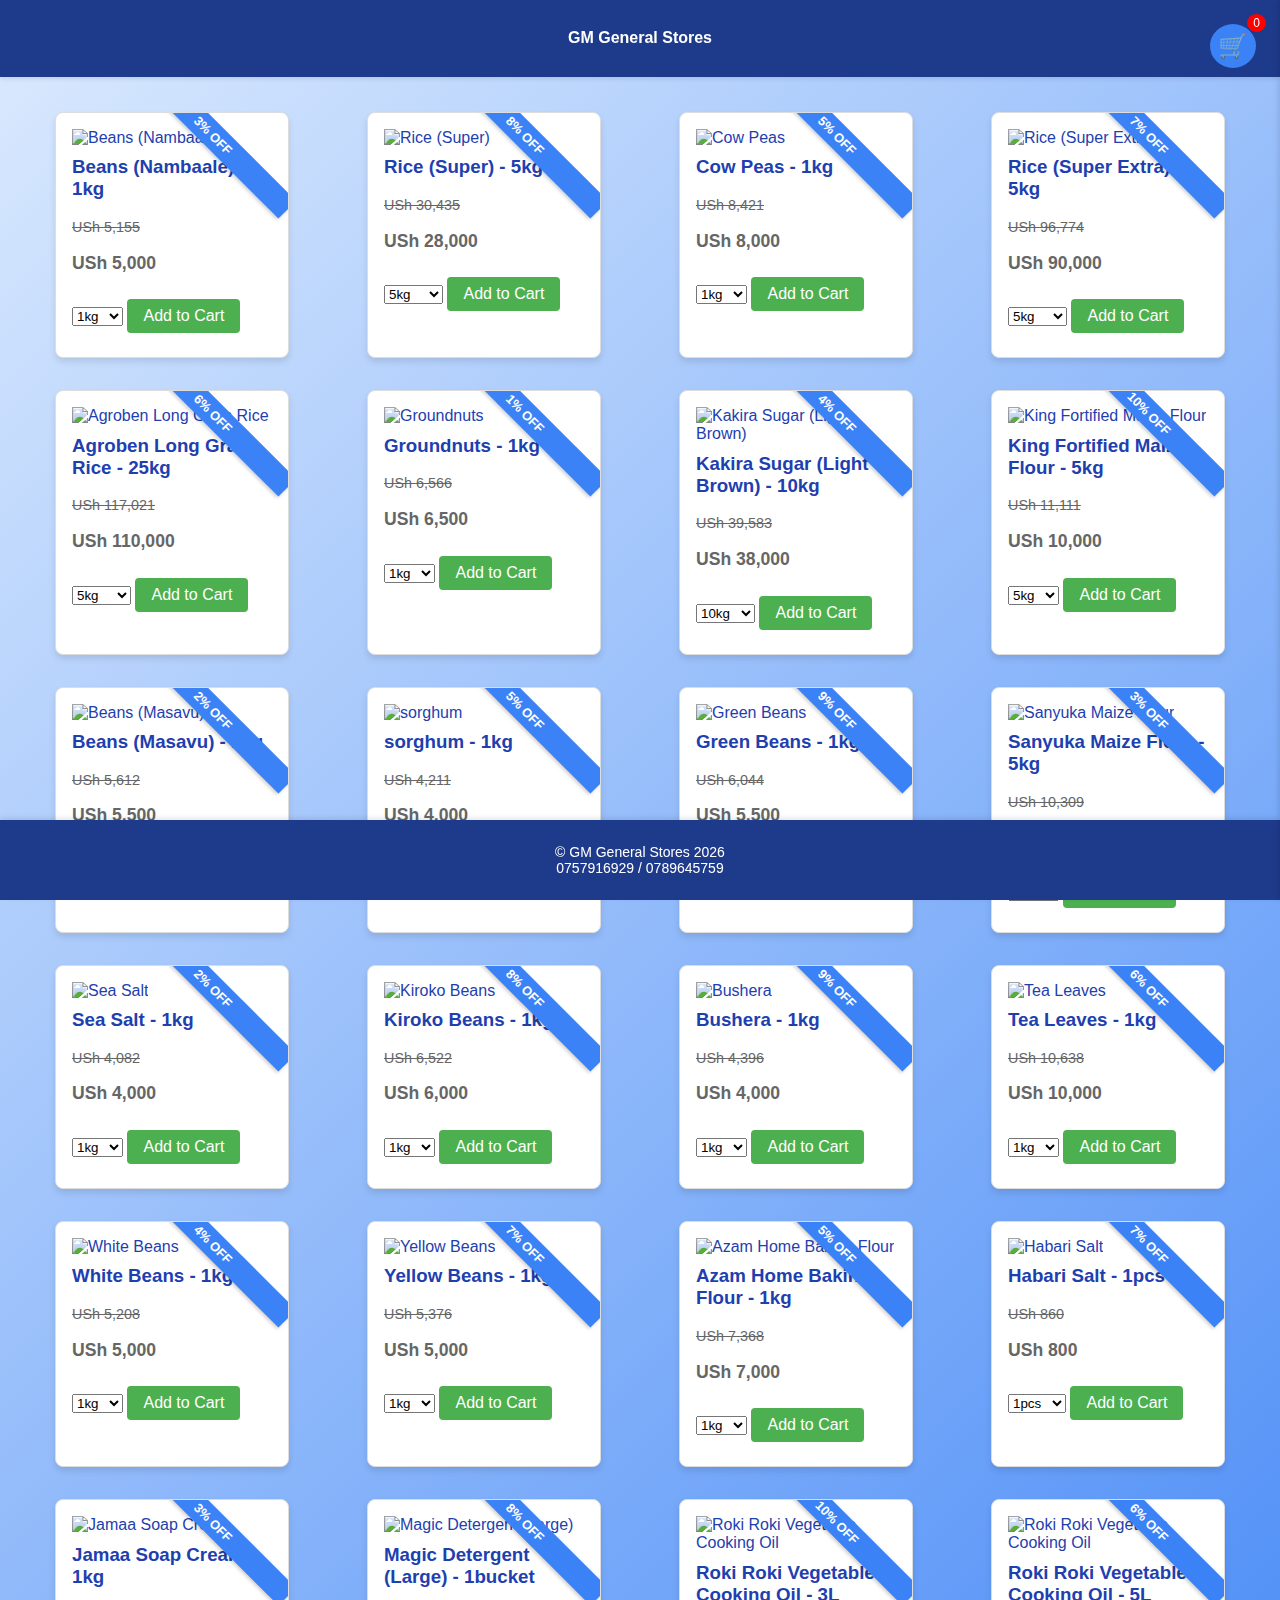
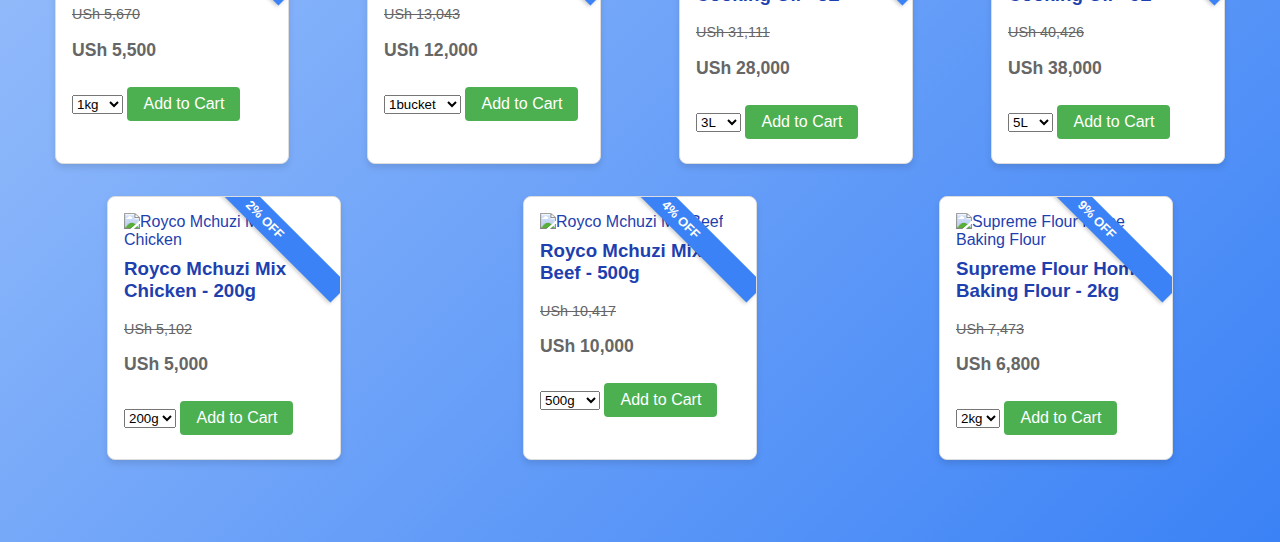
==== commit abb048d4: "Add files via upload" ====
--- a/index.html
+++ b/index.html
@@ -9,7 +9,7 @@
     <meta name="description" content="Welcome to GM General Stores, your trusted supplier of high-quality Rice Products and a variety of other food items.">
     <meta name="keywords" content="GM General Stores, Rice Products, food items, grocery store, quality food supplies">
     <meta name="author" content="Your Name">
-    <link rel="icon" type="image/png" sizes="16x16" href="IMG-20240813-WA0051.jpg">
+    <link rel="icon" type="image/png" sizes="16x16" href="logo.png">
     <link data-n-head="ssr" rel="manifest" href="/manifest.json" data-hid="manifest">
     <meta http-equiv="Content-Type" content="text/html; charset=utf-8" />
     <meta http-equiv="X-UA-Compatible" content="IE=edge">
@@ -627,94 +627,265 @@
 
 
 const products = [
+{
+        id: 11,
+        name: "Beans (Nambaale)",
+        basePrice: 5000,
+        baseQuantity: 1,
+        unit: "kg",
+        quantityOptions: [1, 2, 3, 4, 5, 6, 7, 8, 9, 10],
+        discountPercentage: 0,
+        images: ["beans.png", "beans (3).jpg", "beans (5).jpg"]
+    },
+    {
+        id: 12,
+        name: "Rice (Super)",
+        basePrice: 28000,
+        baseQuantity: 5,
+        unit: "kg",
+        quantityOptions: [5, 10, 25, 50, 100],
+        discountPercentage: 0,
+        images: ["blue rice.png", "blue  rice.png"]
+    },
+    {
+        id: 13,
+        name: "Cow Peas",
+        basePrice: 8000,
+        baseQuantity: 1,
+        unit: "kg",
+        quantityOptions: [1, 2, 3, 4, 5, 6, 7, 8, 9, 10],
+        discountPercentage: 0,
+        images: ["cow peas.png", "cow peas (2).jpg", "cow peas (4).jpg", ]
+    },
+    {
+        id: 14,
+        name: "Rice (Super Extra)",
+        basePrice: 90000,
+        baseQuantity: 5,
+        unit: "kg",
+        quantityOptions: [5, 10, 25, 50, 100],
+        discountPercentage: 0,
+        images: ["green rice.png", "green rice (1).jpg", "rice yellow.png", "yellow rice.jpg", "yellow rice.png"]
+    },
+    {
+        id: 15,
+        name: "Agroben Long Grain Rice",
+        basePrice: 110000,
+        baseQuantity: 25,
+        unit: "kg",
+        quantityOptions: [5, 10, 25, 50, 100],
+        discountPercentage: 0,
+        images: ["groben rice.png","groben (1).jpg" ]
+    },
+    {
+        id: 16,
+        name: "Groundnuts",
+        basePrice: 6500,
+        baseQuantity: 1,
+        unit: "kg",
+        quantityOptions: [1, 2, 3, 4, 5, 6, 7, 8, 9, 10],
+        discountPercentage: 0,
+        images: ["ground nuts.png", "ground nuts (1).jpg", "ground nuts (2).jpg", ]
+    },
+    {
+        id: 17,
+        name: "Kakira Sugar (Light Brown)",
+        basePrice: 38000,
+        baseQuantity: 10,
+        unit: "kg",
+        quantityOptions: [10, 25, 50, 100],
+        discountPercentage: 0,
+        images: ["kakira.png", "kakira (2).jpg", "kakira (1).jpg"]
+    },
+    {
+        id: 18,
+        name: "King Fortified Maize Flour",
+        basePrice: 10000,
+        baseQuantity: 5,
+        unit: "kg",
+        quantityOptions: [5, 10, 25, 50 ],
+        discountPercentage: 0,
+        images: ["king 5kg.png", "king size.png", "king 10kg.png", "king flour (1).jpg", "king flour (2).jpg"]
+    },
+    {
+        id: 19,
+        name: "Beans (Masavu)",
+        basePrice: 5500,
+        baseQuantity: 1,
+        unit: "kg",
+        quantityOptions: [1, 2, 3, 4, 5, 6, 7, 8, 9, 10],
+        discountPercentage: 0,
+        images: ["local beans.png", "local beans (2).jpg", "local beans (3).jpg"]
+    },
+    {
+        id: 20,
+        name: "sorghum",
+        basePrice: 4000,
+        baseQuantity: 1,
+        unit: "kg",
+        quantityOptions: [1, 2, 3, 4, 5, 6, 7, 8, 9, 10],
+        discountPercentage: 0,
+        images: ["millet.png", "millet (7).jpg", "millet (3).jpg", "millet (7).jpg"]
+    },
+    {
+        id: 21,
+        name: "Green Beans",
+        basePrice: 5500,
+        baseQuantity: 1,
+        unit: "kg",
+        quantityOptions: [1, 2, 3, 4, 5, 6, 7, 8, 9, 10],
+        discountPercentage: 0,
+        images: ["peas.png", "peas (7).jpg", "peas (6).jpg", "peas (1).jpg", "peas (3).jpg"]
+    },
+    {
+        id: 22,
+        name: "Sanyuka Maize Flour",
+        basePrice: 10000,
+        baseQuantity: 5,
+        unit: "kg",
+        quantityOptions: [5, 10, 25, 50],
+        discountPercentage: 0,
+        images: ["sanyuka.png", "sanyuka (2).jpg"]
+    },
+    {
+        id: 23,
+        name: "Sea Salt",
+        basePrice: 4000,
+        baseQuantity: 1,
+        unit: "kg",
+        quantityOptions: [1, 2, 3, 4, 5, 6, 7, 8, 9, 10],
+        discountPercentage: 0,
+        images: ["sea salt.png", "sea salt.jpg", "sea salt (1).jpg"]
+    },
+    {
+        id: 25,
+        name: "Kiroko Beans",
+        basePrice: 6000,
+        baseQuantity: 1,
+        unit: "kg",
+        quantityOptions: [1, 2, 3, 4, 5, 6, 7, 8, 9, 10],
+        discountPercentage: 0,
+        images: ["soya beans.png", "soya beans.jpg"]
+    },
+    {
+        id: 26,
+        name: "Bushera",
+        basePrice: 4000,
+        baseQuantity: 1,
+        unit: "kg",
+        quantityOptions: [1, 2, 3, 4, 5, 6, 7, 8, 9, 10],
+        discountPercentage: 0,
+        images: ["soya.png","soyya.jpg", "soya (5).jpg", "soya (4).jpg", "soya (1).jpg"]
+    },
+    {
+        id: 27,
+        name: "Tea Leaves",
+        basePrice: 10000,
+        baseQuantity: 1,
+        unit: "kg",
+        quantityOptions: [1, 2, 3, 4, 5, 6, 7, 8, 9, 10],
+        discountPercentage: 0,
+        images: ["tea.png", "tea (1).jpg"]
+    },
+    {
+        id: 28,
+        name: "White Beans",
+        basePrice: 5000,
+        baseQuantity: 1,
+        unit: "kg",
+        quantityOptions: [1, 2, 3, 4, 5, 6, 7, 8, 9, 10],
+        discountPercentage: 0,
+        images: ["white beans.png", "white peas.jpg"]
+    },
+    {
+        id: 29,
+        name: "Yellow Beans",
+        basePrice: 5000,
+        baseQuantity: 1,
+        unit: "kg",
+        quantityOptions: [1, 2, 3, 4, 5, 6, 7, 8, 9, 10],
+        discountPercentage: 0,
+        images: ["yellow beans.png", "yellow beans (2).jpg", "yellow beans (1).jpg"]
+    },
     {
         id: 1,
         name: "Azam Home Baking Flour",
-        basePrice: 8000,
+        basePrice: 7000,
         baseQuantity: 1,
         unit: "kg",
         quantityOptions: [1, 2, 5, 10],
-        discountPercentage: 20,
+        discountPercentage: 0,
         images: ["Azam Home Baking Flour.jpg", "azam (1).jpg", "azam (2).jpg"]
     },
     {
         id: 2,
         name: "Habari Salt",
-        basePrice: 24800,
-        baseQuantity: 40,
+        basePrice: 800,
+        baseQuantity: 1,
         unit: "pcs",
-        quantityOptions: [40, 80, 120, 160],
-        discountPercentage: 15,
+        quantityOptions: [1, 2, 3, 4, 5, 10, 20, 30, 40],
+        discountPercentage: 0,
         images: ["habari salt.jpg", "habaari (1).jpg", "habaari (2).jpg"]
     },
     {
         id: 3,
         name: "Jamaa Soap Cream",
-        basePrice: 50000,
-        baseQuantity: 10,
-        unit: "kg",
-        quantityOptions: [10, 20, 30, 40],
-        discountPercentage: 10,
+        basePrice: 5500,
+        baseQuantity: 1,
+        unit: "kg",
+        quantityOptions: [1, 2, 3, 4, 5, 6, 7, 8, 9, 10],
+        discountPercentage: 0,
         images: ["jamaa.jpg", "jamaa (1).jpg", "jamaa (2).jpg"]
     },
     {
-        id: 4,
-        name: "Kakira Sugar",
-        basePrice: 81000,
-        baseQuantity: 50,
-        unit: "kg",
-        quantityOptions: [50, 100, 150, 200],
-        discountPercentage: 5,
-        images: ["kakira.jpg", "kakira (1).jpg", "kakira (2).jpg"]
-    },
-    {
         id: 5,
-        name: "Magic Detergent",
-        basePrice: 7000,
-        baseQuantity: 1,
-        unit: "sachet",
+        name: "Magic Detergent (Large)",
+        basePrice: 12000,
+        baseQuantity: 1,
+        unit: "bucket",
         quantityOptions: [1, 5, 10, 20],
-        discountPercentage: 25,
-        images: ["magic.jpg", "magic (1).jpg", "magic (2).jpg"]
-    },
+        discountPercentage: 0,
+        images: ["magic bucket (1).jpg", "magic bucket (2).jpg", "magic bucket (3).jpg"]
+    },
+    
     {
         id: 6,
         name: "Roki Roki Vegetable Cooking Oil",
-        basePrice: 23100,
+        basePrice: 28000,
         baseQuantity: 3,
         unit: "L",
         quantityOptions: [3, 6, 9, 12],
-        discountPercentage: 12,
+        discountPercentage: 0,
         images: ["roki 3 litres.jpg", "roki 2l (1).jpg", "roki 2l (2).jpg"]
     },
     {
         id: 7,
         name: "Roki Roki Vegetable Cooking Oil",
-        basePrice: 37300,
+        basePrice: 38000,
         baseQuantity: 5,
         unit: "L",
         quantityOptions: [5, 10, 15, 20],
-        discountPercentage: 18,
+        discountPercentage: 0,
         images: ["roki 5 litres.jpg", "roki 5l (1).jpg", "roki 5l (2).jpg"]
     },
     {
         id: 8,
         name: "Royco Mchuzi Mix Chicken",
-        basePrice: 12000,
+        basePrice: 5000,
         baseQuantity: 200,
         unit: "g",
         quantityOptions: [200, 400, 600, 800],
-        discountPercentage: 8,
+        discountPercentage: 0,
         images: ["royco blue.jpg", "", ""]
     },
     {
         id: 9,
         name: "Royco Mchuzi Mix Beef",
-        basePrice: 23000,
+        basePrice: 10000,
         baseQuantity: 500,
         unit: "g",
         quantityOptions: [500, 1000, 1500, 2000],
-        discountPercentage: 22,
+        discountPercentage: 0,
         images: ["royco green.jpg", "beef royco (1).jpg", "beef royco (2).jpg"]
     },
     {
@@ -724,9 +895,9 @@
         baseQuantity: 2,
         unit: "kg",
         quantityOptions: [2, 4, 6, 8],
-        discountPercentage: 30,
+        discountPercentage: 0,
         images: ["supreme.jpg", "supreme (1).jpg", "supreme (2).jpg"]
-    },
+    }
 ];
         function formatCurrency(amount) {
             return new Intl.NumberFormat('en-UG', { style: 'currency', currency: 'UGX', minimumFractionDigits: 0, maximumFractionDigits: 0 }).format(amount);
@@ -734,6 +905,62 @@
 
         let currentProductId;
 let currentImageIndex;
+
+function applySpecificDiscounts() {
+    const discounts = {
+        1: 5,   // Azam Home Baking Flour: 5% off
+        2: 7,   // Habari Salt: 7% off
+        3: 3,   // Jamaa Soap Cream: 3% off
+        5: 8,   // Magic Detergent (Large): 8% off
+        6: 10,  // Roki Roki Vegetable Cooking Oil (3L): 10% off
+        7: 6,   // Roki Roki Vegetable Cooking Oil (5L): 6% off
+        8: 2,   // Royco Mchuzi Mix Chicken: 2% off
+        9: 4,   // Royco Mchuzi Mix Beef: 4% off
+        10: 9,  // Supreme Flour Home Baking Flour: 9% off
+        11: 3,  // Beans (Nambaale): 3% off
+        12: 8,  // Rice (Super): 8% off
+        13: 5,  // Cow Peas: 5% off
+        14: 7,  // Rice (Super Extra): 7% off
+        15: 6,  // Agroben Long Grain Rice: 6% off
+        16: 1,  // Groundnuts: 1% off
+        17: 4,  // Kakira Sugar (Light Brown): 4% off
+        18: 10, // King Fortified Maize Flour: 10% off
+        19: 2,  // Beans (Masavu): 2% off
+        20: 5,  // Sorghum: 5% off
+        21: 9,  // Green Beans: 9% off
+        22: 3,  // Sanyuka Maize Flour: 3% off
+        23: 2,  // Sea Salt: 2% off
+        25: 8,  // Kiroko Beans: 8% off
+        26: 9,  // Bushera: 9% off
+        27: 6,  // Tea Leaves: 6% off
+        28: 4,  // White Beans: 4% off
+        29: 7,  // Yellow Beans: 7% off
+        30: 5,  // (New product ID): 5% off
+        31: 1,  // (New product ID): 1% off
+        32: 3   // (New product ID): 3% off
+    };
+
+    products.forEach(product => {
+        if (discounts.hasOwnProperty(product.id)) {
+            const discountPercentage = discounts[product.id];
+            
+            // Calculate the "original" price before discount
+            const originalPrice = Math.round(product.basePrice / (1 - discountPercentage / 100));
+
+            // Update the product object
+            product.discountPercentage = discountPercentage;
+            product.originalPrice = originalPrice;
+            // The basePrice remains the same, which will be our "discounted" price
+        } else {
+            // For products without a specific discount, set discount to 0
+            product.discountPercentage = 0;
+            product.originalPrice = product.basePrice;
+        }
+    });
+}
+
+// Call this function before rendering products
+applySpecificDiscounts();
 
 function openPreview(productId, imageIndex) {
     const product = products.find(p => p.id === productId);
@@ -784,13 +1011,20 @@
             `;
         }
 
-        const discountedPrice = product.basePrice * (1 - product.discountPercentage / 100);
-        
+        // The discountedPrice is now the basePrice
+        const discountedPrice = product.basePrice;
+        // The originalPrice is calculated based on the discount percentage
+        const originalPrice = product.originalPrice || product.basePrice;
+
+        const discountRibbon = product.discountPercentage > 0 
+            ? `<div class="discount-ribbon">${product.discountPercentage}% OFF</div>`
+            : '';
+
         card.innerHTML = `
-            <div class="discount-ribbon">${product.discountPercentage}% OFF</div>
+            ${discountRibbon}
             <img src="${product.images[0]}" alt="${product.name}" onclick="openPreview(${product.id}, 0)">
             <h3 id="name-${product.id}">${product.name} - ${product.baseQuantity}${product.unit}</h3>
-            <p class="original-price" id="original-price-${product.id}">${formatCurrency(product.basePrice)}</p>
+            <p class="original-price" id="original-price-${product.id}">${formatCurrency(originalPrice)}</p>
             <p class="discounted-price" id="discounted-price-${product.id}">${formatCurrency(discountedPrice)}</p>
             ${quantityOptionsHTML}
             <button class="add-to-cart" id="add-${product.id}" onclick="addToCart(${product.id})">Add to Cart</button>
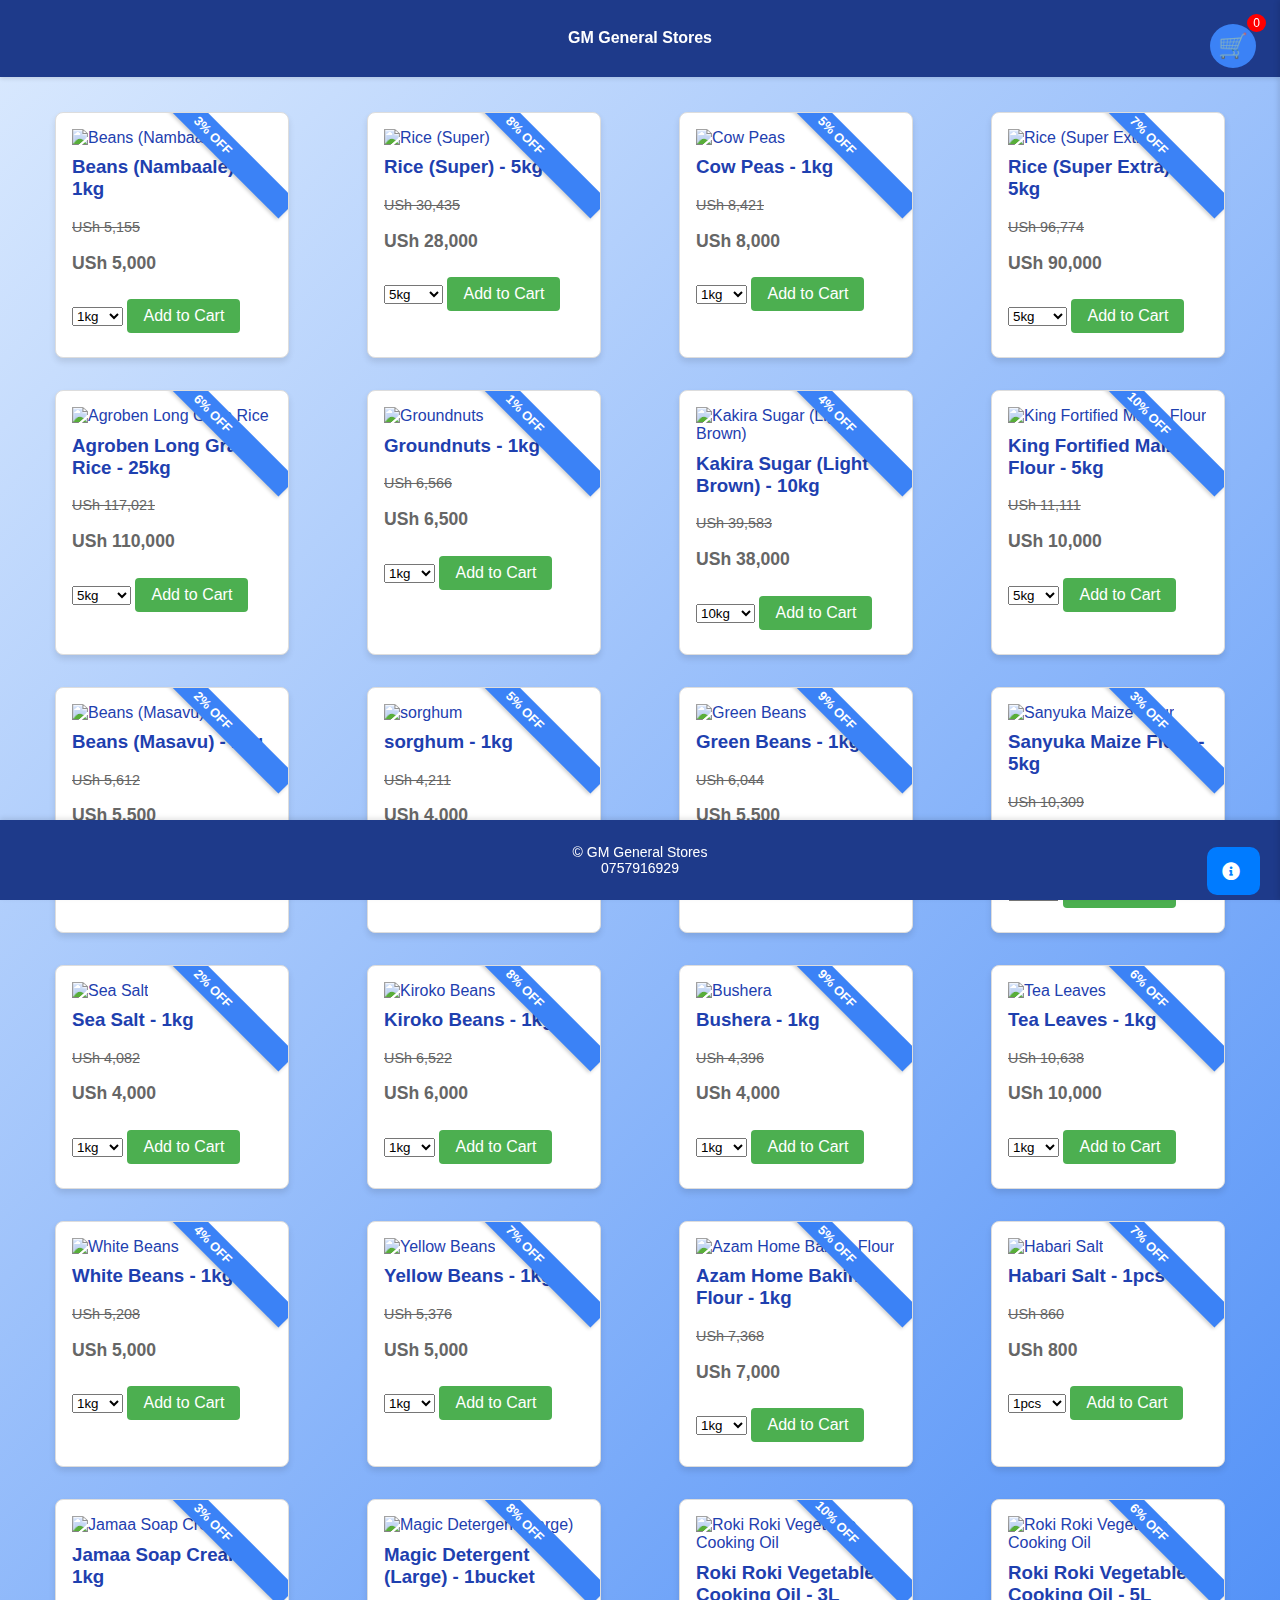
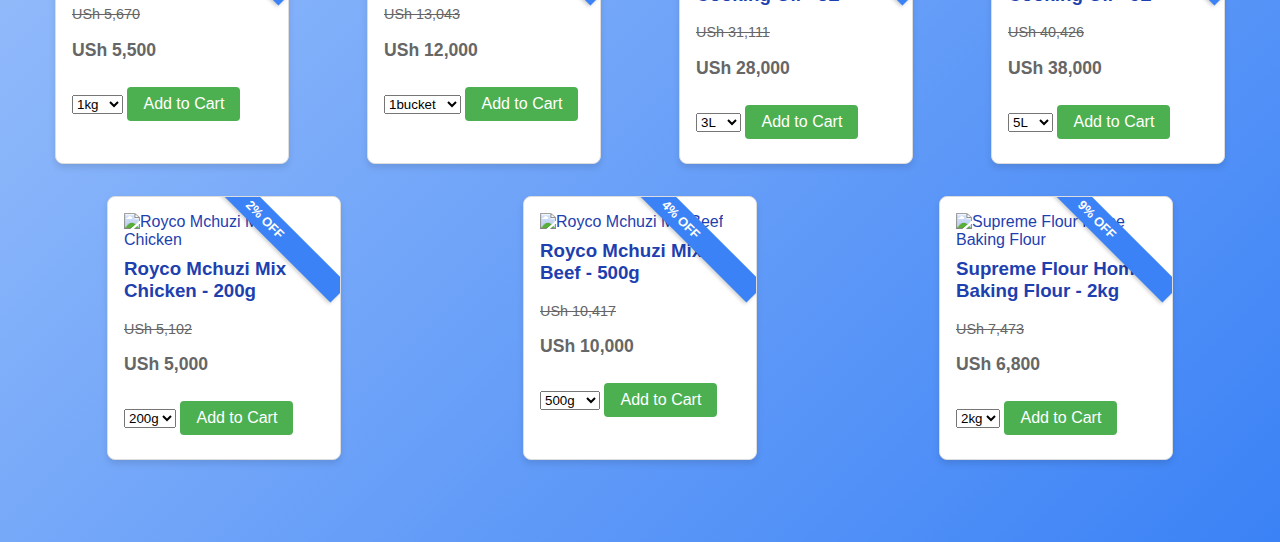
==== commit 79a4aac2: "Add files via upload" ====
--- a/index.html
+++ b/index.html
@@ -16,6 +16,7 @@
     <meta content="width=device-width, initial-scale=1.0, maximum-scale=1.0, user-scalable=0" name="viewport">
     <meta property="og:site_name" content="GM General Stores" />
     <meta property="og:image" content="https://fresh-teacher.github.io/Gm/IMG-20240813-WA0051.jpg" />
+    <link rel="stylesheet" href="https://cdnjs.cloudflare.com/ajax/libs/font-awesome/5.15.3/css/all.min.css">
     <title>GM General Stores</title>
     <link rel="icon" href="IMG-20240813-WA0051.jpg" type="image/x-icon">
 
@@ -509,7 +510,32 @@
 body {
     margin-bottom: 50px; /* Adjust this value based on your footer's height */
 }
-
+#read-more {
+    position: fixed;
+    bottom: 5px;
+    right: 20px;
+    z-index: 99;
+    border: none;
+    outline: none;
+    background-color: #007bff;
+    color: white;
+    cursor: pointer;
+    padding: 15px;
+    border-radius: 10px;
+    font-size: 18px;
+    text-decoration: none;
+    display: flex;
+    align-items: center;
+    justify-content: center;
+}
+
+#read-more:hover {
+    background-color: #0056b3;
+}
+
+#read-more i {
+    margin-right: 5px;
+}
     </style>
 </head>
 <body>
@@ -1349,6 +1375,9 @@
 }
 
 document.addEventListener('DOMContentLoaded', function() {
+        // Add this line:
+        initReadMoreLink();
+
     initScrollToTop();
     // You can also call other initialization functions here
     initializeCart();
@@ -1362,13 +1391,31 @@
     initializeCart();
     document.getElementById("current-year").textContent = new Date().getFullYear();
 });
+
+// Add this new function:
+function initReadMoreLink() {
+    const readMoreLink = document.getElementById("read-more");
+    
+    if (readMoreLink) {
+        readMoreLink.onclick = function(e) {
+            e.preventDefault();
+            window.location.href = 'about.html';
+        };
+    }
+}
     </script>
     <!-- Add this button somewhere in your body, typically at the end -->
 <button id="scroll-to-top" title="Go to top">↑</button>
+<a href="about.html" id="read-more" title="Read More">
+    <i class="fas fa-info-circle"></i>
+</a>
+
+
+
 
 <!-- Add this footer just before the closing </body> tag -->
 <footer id="sticky-footer">
-    <p>  © GM General Stores  <span id="current-year"></span><BR> 0757916929 / 0789645759</p>
+    <p>  © GM General Stores  <BR> 0757916929</p>
 </footer>
 </body>
 </html>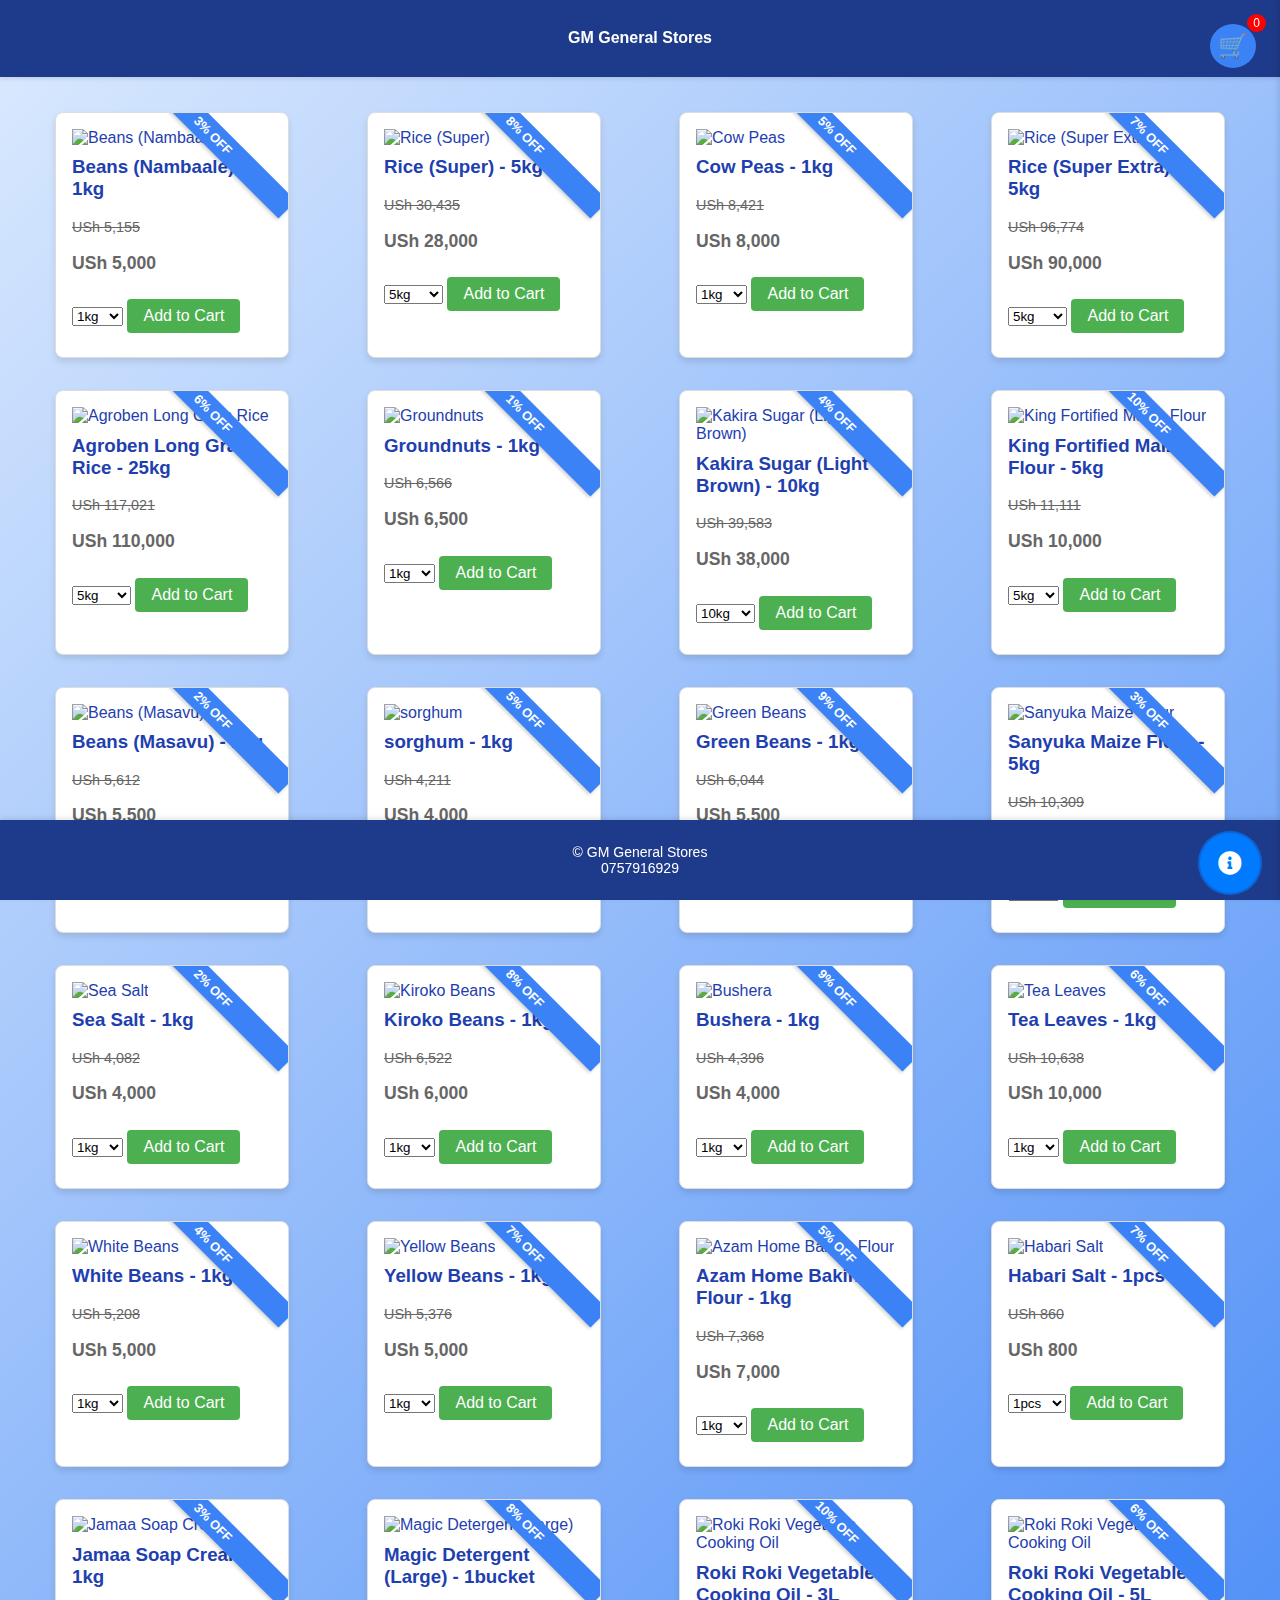
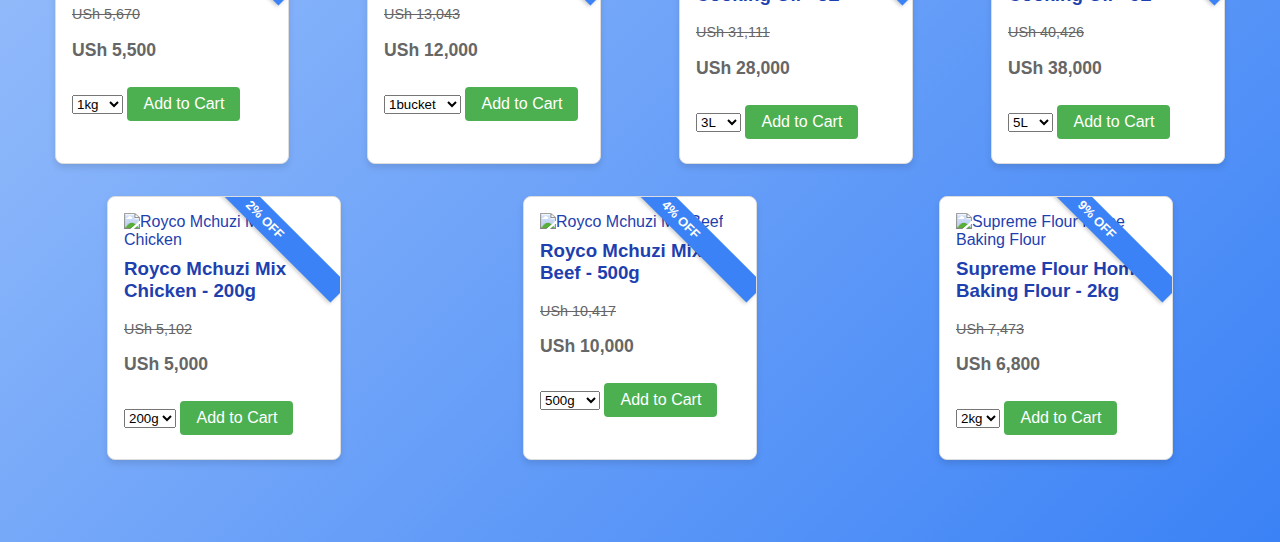
==== commit 46dcaac5: "Add files via upload" ====
--- a/index.html
+++ b/index.html
@@ -511,30 +511,60 @@
     margin-bottom: 50px; /* Adjust this value based on your footer's height */
 }
 #read-more {
-    position: fixed;
-    bottom: 5px;
-    right: 20px;
-    z-index: 99;
-    border: none;
-    outline: none;
-    background-color: #007bff;
-    color: white;
-    cursor: pointer;
-    padding: 15px;
-    border-radius: 10px;
-    font-size: 18px;
-    text-decoration: none;
-    display: flex;
-    align-items: center;
-    justify-content: center;
-}
-
-#read-more:hover {
-    background-color: #0056b3;
+  position: fixed;
+  bottom: 7px;
+  right: 20px;
+  display: flex;
+  align-items: center;
+  justify-content: center;
+  width: 60px;
+  height: 60px;
+  background-color: #007bff;
+  color: white;
+  text-decoration: none;
+  border-radius: 50%;
+  z-index: 9999;
+  overflow: visible;
 }
 
 #read-more i {
-    margin-right: 5px;
+  position: relative;
+  z-index: 2;
+  font-size: 24px;
+}
+
+#read-more::before,
+#read-more::after,
+#read-more span::before {
+  content: '';
+  position: absolute;
+  top: -2px;
+  left: -2px;
+  right: -2px;
+  bottom: -2px;
+  background-color: rgba(0, 123, 255, 0.3);
+  border-radius: 50%;
+  z-index: 1;
+  animation: readMoreRipple 2s infinite;
+}
+
+#read-more::after {
+  animation-delay: 0.5s;
+}
+
+#read-more span::before {
+  animation-delay: 1s;
+}
+
+@keyframes readMoreRipple {
+  0% {
+    transform: scale(1);
+    opacity: 1;
+  }
+  100% {
+    transform: scale(1.5);
+    opacity: 0;
+  }
 }
     </style>
 </head>
@@ -1381,15 +1411,6 @@
     initScrollToTop();
     // You can also call other initialization functions here
     initializeCart();
-    document.getElementById("current-year").textContent = new Date().getFullYear();
-});
-
-// Set current year in footer
-document.getElementById("current-year").textContent = new Date().getFullYear();
-
-window.addEventListener('load', function() {
-    initializeCart();
-    document.getElementById("current-year").textContent = new Date().getFullYear();
 });
 
 // Add this new function:
@@ -1407,15 +1428,12 @@
     <!-- Add this button somewhere in your body, typically at the end -->
 <button id="scroll-to-top" title="Go to top">↑</button>
 <a href="about.html" id="read-more" title="Read More">
-    <i class="fas fa-info-circle"></i>
-</a>
-
-
-
+    <span><i class="fas fa-info-circle"></i></span>
+  </a>
 
 <!-- Add this footer just before the closing </body> tag -->
 <footer id="sticky-footer">
-    <p>  © GM General Stores  <BR> 0757916929</p>
+    <p> ©  GM General Stores  <BR> 0757916929</p>
 </footer>
 </body>
 </html>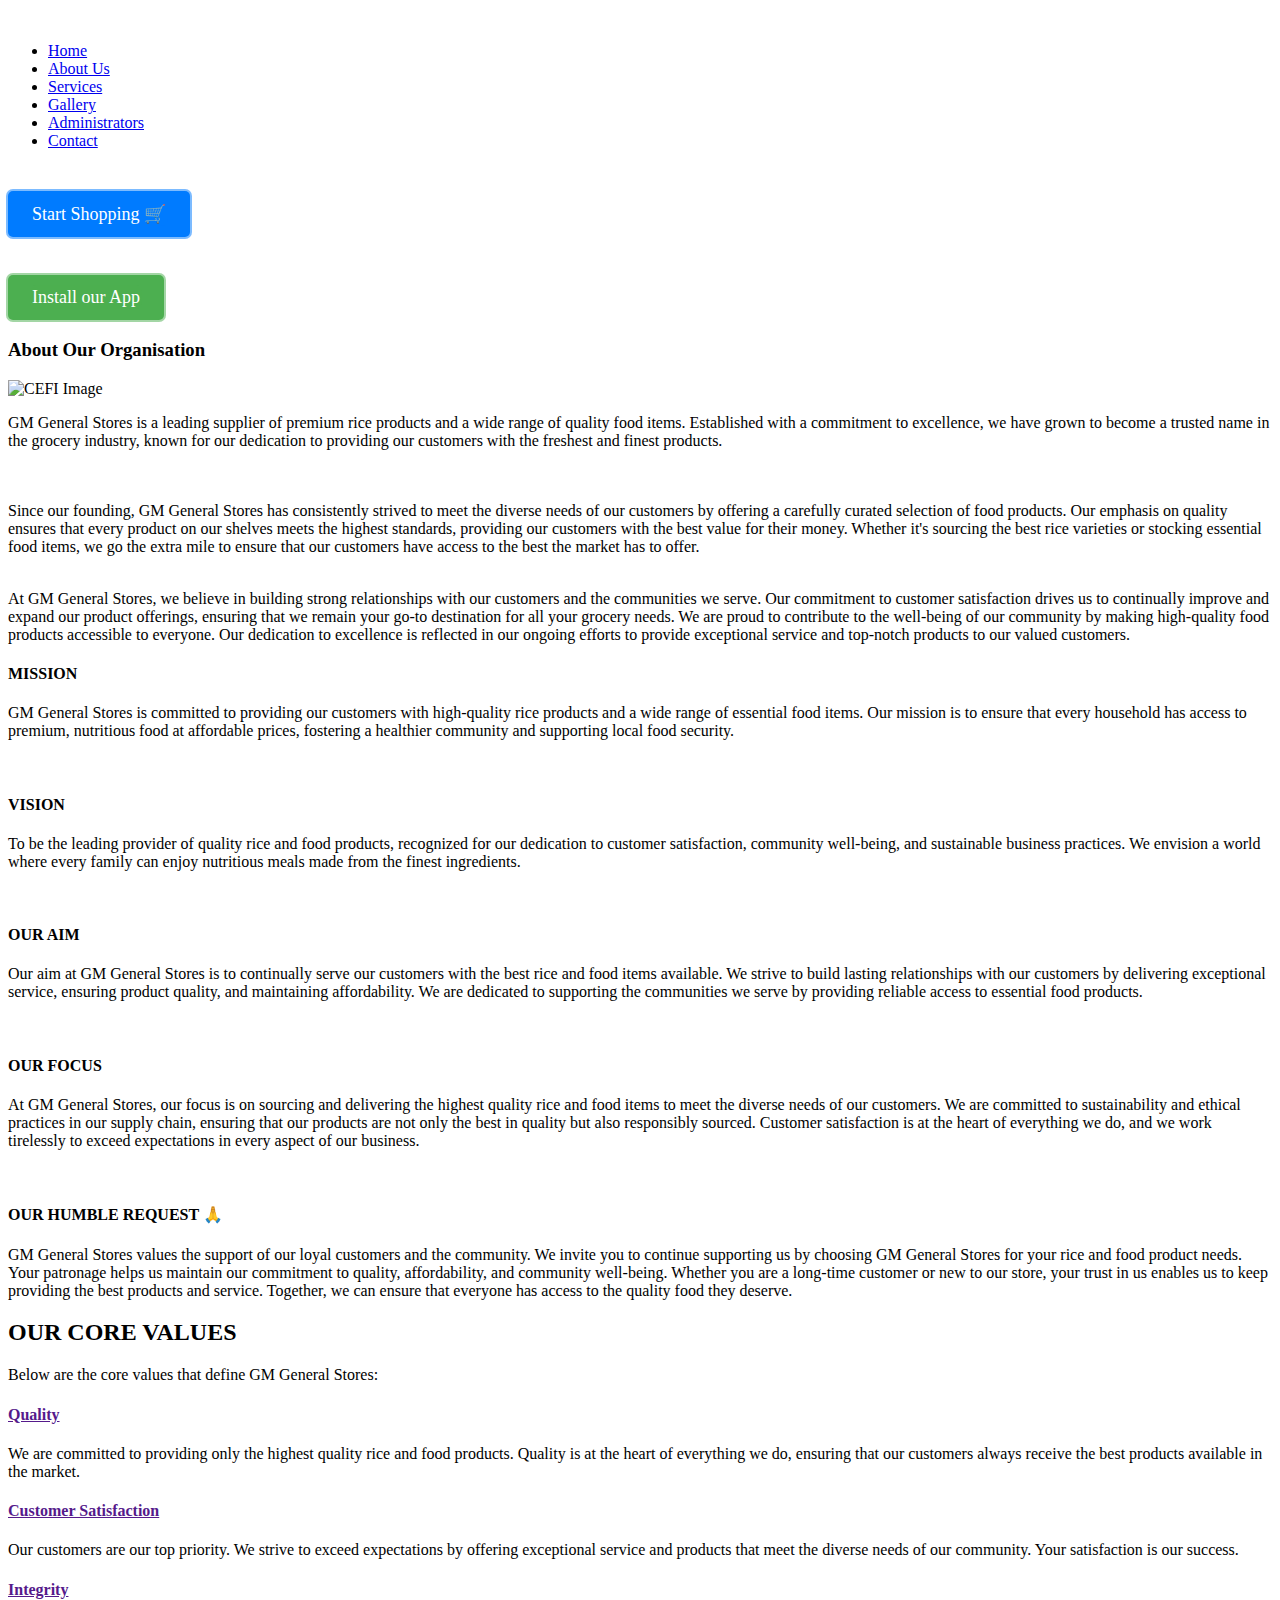
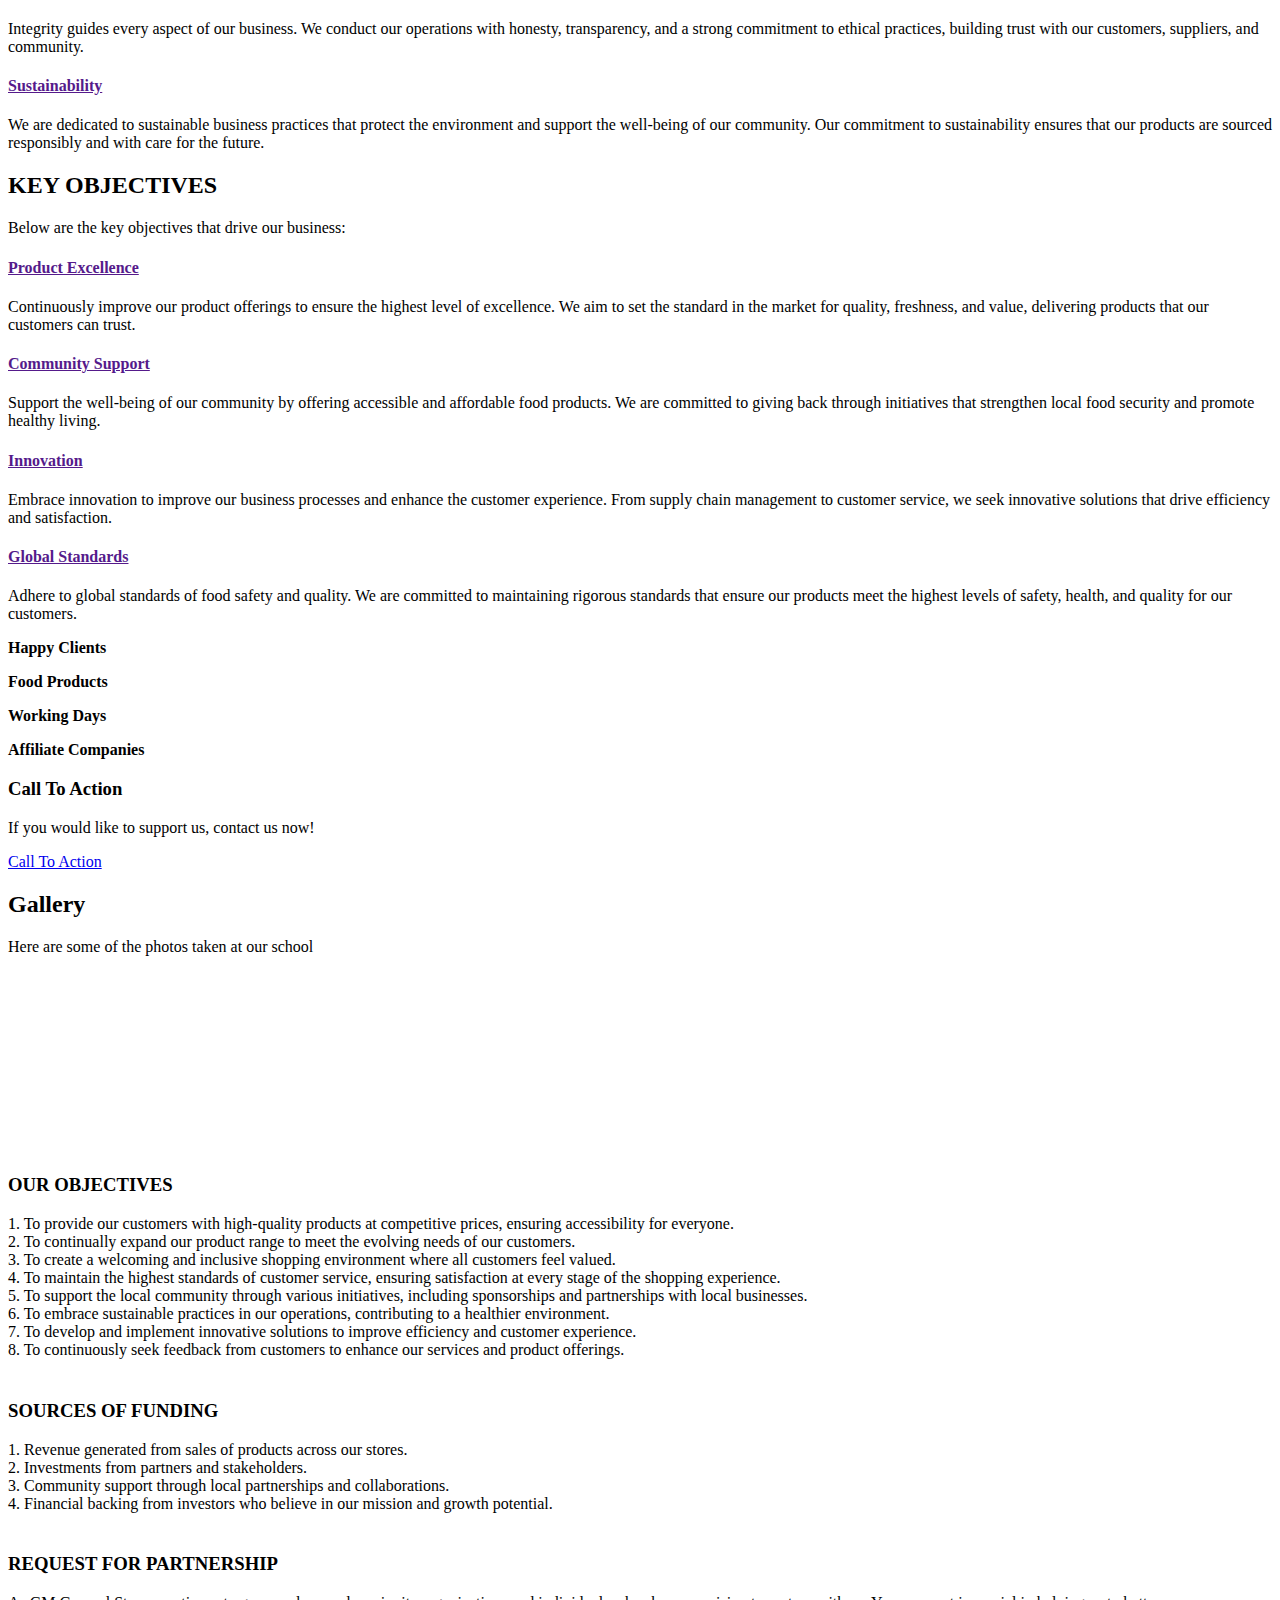
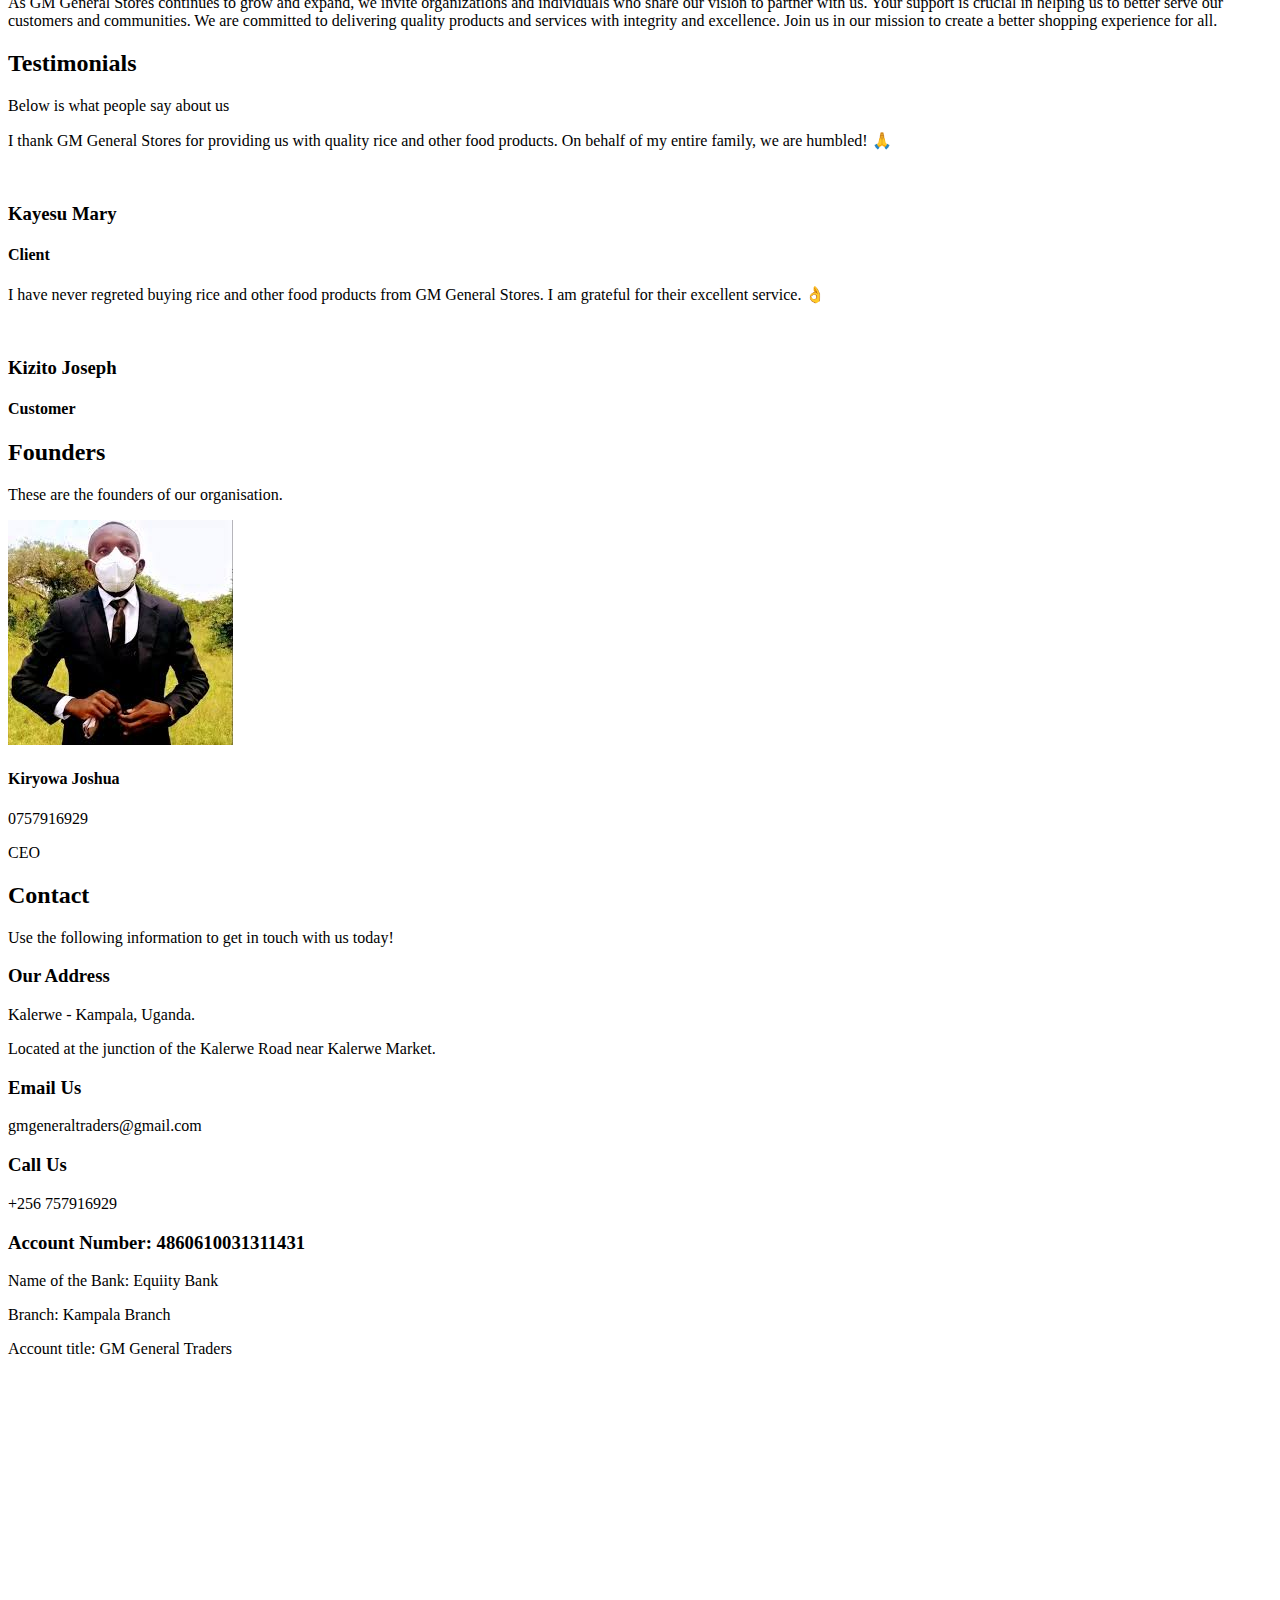
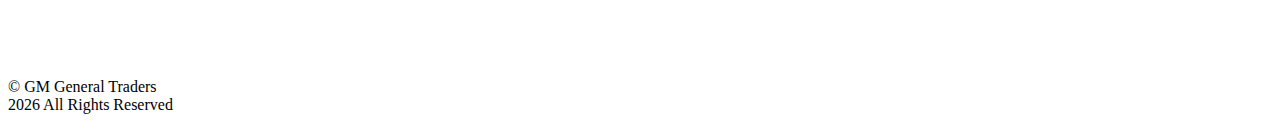
==== commit c988ea1b: "Add files via upload" ====
--- a/index.html
+++ b/index.html
@@ -1,1439 +1,738 @@
-<!DOCTYPE html>
-<html lang="en">
-
-<head>
-    <meta charset="UTF-8">
-    <meta name="viewport" content="width=device-width, initial-scale=1.0">
-    <meta charset="utf-8">
-    <meta name="viewport" content="width=device-width, initial-scale=1">
-    <meta name="description" content="Welcome to GM General Stores, your trusted supplier of high-quality Rice Products and a variety of other food items.">
-    <meta name="keywords" content="GM General Stores, Rice Products, food items, grocery store, quality food supplies">
-    <meta name="author" content="Your Name">
-    <link rel="icon" type="image/png" sizes="16x16" href="logo.png">
-    <link data-n-head="ssr" rel="manifest" href="/manifest.json" data-hid="manifest">
-    <meta http-equiv="Content-Type" content="text/html; charset=utf-8" />
-    <meta http-equiv="X-UA-Compatible" content="IE=edge">
-    <meta content="width=device-width, initial-scale=1.0, maximum-scale=1.0, user-scalable=0" name="viewport">
-    <meta property="og:site_name" content="GM General Stores" />
-    <meta property="og:image" content="https://fresh-teacher.github.io/Gm/IMG-20240813-WA0051.jpg" />
-    <link rel="stylesheet" href="https://cdnjs.cloudflare.com/ajax/libs/font-awesome/5.15.3/css/all.min.css">
-    <title>GM General Stores</title>
-    <link rel="icon" href="IMG-20240813-WA0051.jpg" type="image/x-icon">
-
-    <style>
-        :root {
-    --primary-blue: #1e3a8a;
-    --light-blue: #3b82f6;
-    --dark-blue: #1e40af;
-    --pale-blue: #dbeafe;
-    --white: #ffffff;
-}
-
-        body {
-            font-family: Arial, sans-serif;
-            margin: 0;
-            padding: 0;
-            background: linear-gradient(135deg, var(--pale-blue), var(--light-blue));
-    color: var(--dark-blue);
-        }
-        header {
-            background-color: var(--primary-blue);
-    color: var(--white);
-    box-shadow: 0 2px 4px rgba(0,0,0,0.1);
-
-    text-align: center;
-    padding: 0.5em; /* Reduced from 1em */
-    position: fixed;
-    top: 0;
-    left: 0;
-    right: 0;
-    z-index: 1000;
-}
-
-nav {
-    background-color: #444;
-    padding: 0.5em;
-    margin-top: 10px; /* Reduced from 60px */
-    padding-bottom: 1em; /* Added padding at the bottom */
-}
-
-
-        main {
-    display: flex;
-    flex-wrap: wrap;
-    justify-content: space-around;
-    padding: 1em;
-    margin-top: 80px; /* Increased to account for the navbar and filter */
-}
-        .card {
-            background-color: white;
-            border: 1px solid #ddd;
-            border-radius: 5px;
-            margin: 1em;
-            padding: 1em;
-            width: 200px;
-            box-shadow: 0 2px 5px rgba(0,0,0,0.1);
-        }
-        .card img {
-            max-width: 100%;
-            height: auto;
-        }
-        .card h3 {
-            margin-top: 0.5em;
-        }
-        .card p {
-            color: #666;
-        }
-        .card button {
-            background-color: #4CAF50;
-            border: none;
-            color: white;
-            padding: 0.5em 1em;
-            text-align: center;
-            text-decoration: none;
-            display: inline-block;
-            font-size: 16px;
-            margin: 0.5em 0;
-            cursor: pointer;
-        }
-        .quantity-control {
-            display: none;
-        }
-        .add-to-cart, .quantity-control button {
-    background-color: var(--primary-blue);
-    color: var(--white);
-    border: none;
-    padding: 0.5rem 1rem;
-    border-radius: 4px;
-    cursor: pointer;
-    transition: background-color 0.3s ease;
-}
-.add-to-cart:hover, .quantity-control button:hover {
-    background-color: var(--dark-blue);
-}
-        .quantity-control span {
-            padding: 0 0.5em;
-        }
-        #flash-message {
-    position: fixed;
-    top: 50px; /* Reduced from 70px */
-    left: 50%;
-    transform: translateX(-50%);
-    color: white;
-    padding: 1em;
-    border-radius: 5px;
-    z-index: 3000;
-    display: none;
-}
-        #flash-message.success {
-            background-color: #4CAF50;
-        }
-        #flash-message.error {
-            background-color: #f44336;
-        }
-        #cart-icon {
-            position: absolute;
-            top: 1em;
-            right: 1em;
-            font-size: 24px;
-            cursor: pointer;
-            background-color: var(--light-blue);
-    color: var(--white);
-    padding: 0.5rem;
-    border-radius: 50%;
-        }
-        #cart-count {
-            position: absolute;
-            top: -10px;
-            right: -10px;
-            background-color: red;
-            color: white;
-            border-radius: 50%;
-            padding: 2px 6px;
-            font-size: 12px;
-        }
-        #cart-modal {
-            position: fixed;
-            top: 0;
-            right: -300px;
-            width: 300px;
-            height: 100%;
-            background-color: var(--white);
-            box-shadow: -2px 0 5px rgba(0,0,0,0.1);
-            transition: right 0.3s ease-in-out;
-            z-index: 2000;
-            overflow-y: auto;
-        }
-        #cart-modal.open {
-            right: 0;
-        }
-        #cart-modal.sliding-out {
-    right: -100%;
-}
-        #cart-modal h2 {
-            background-color: var(--primary-blue);
-            color: white;
-            margin: 0;
-            padding: 1em;
-        }
-        #cart-items {
-            color: var(--dark-blue);
-
-            list-style-type: none;
-            padding: 0;
-        }
-        #cart-items li {
-            padding: 0.5em 1em;
-            border-bottom: 1px solid #ddd;
-        }
-        #cart-total {
-            background-color: var(--pale-blue);
-    color: var(--dark-blue);
-    padding: 1rem;
-    font-weight: bold;
-        }
-        #close-cart {
-            position: absolute;
-            top: 0.5em;
-            right: 1em;
-            font-size: 1.5em;
-            cursor: pointer;
-            color: white;
-        }
-        #confirm-order {
-    display: block;
-    width: 90%;
-    margin: 1em auto;
-    padding: 0.5em;
-    background-color: var(--primary-blue);
-    color: var(--white);
-    border: none;
-    border-radius: 5px;
-    font-size: 1em;
-    cursor: pointer;
-}
-
-#confirm-order:hover {
-    background-color: var(--dark-blue);
-}
-
-.card {
-    position: relative;
-    overflow: hidden;
-    background-color: var(--white);
-    border-radius: 8px;
-    box-shadow: 0 4px 6px rgba(0,0,0,0.1);
-    transition: transform 0.3s ease;
-}
-
-.discount-ribbon {
-    position: absolute;
-    top: 10px;
-    right: -30px;
-    background-color: var(--light-blue);
-    color: var(--white);
-    padding: 5px 30px;
-    transform: rotate(45deg);
-    font-size: 0.8em;
-    font-weight: bold;
-    box-shadow: 0 2px 4px rgba(0,0,0,0.2);
-    width: 150px;
-    text-align: center;
-}
-
-.original-price {
-    text-decoration: line-through;
-    color: #999;
-    font-size: 0.9em;
-}
-
-.discounted-price {
-    color: #ff4444;
-    font-weight: bold;
-    font-size: 1.1em;
-}
-.card {
-    transition: transform 0.3s ease-in-out, box-shadow 0.3s ease-in-out;
-}
-
-.card:hover {
-    transform: translateY(-5px);
-    box-shadow: 0 4px 10px rgba(0,0,0,0.2);
-}
-
-.card img {
-    cursor: pointer;
-}
-
-#fullscreen-preview {
-    display: none;
-    position: fixed;
-    top: 0;
-    left: 0;
-    width: 100%;
-    height: 100%;
-    background-color: rgba(0,0,0,0.9);
-    z-index: 9999;
-}
-
-#preview-content {
-    position: absolute;
-    top: 50%;
-    left: 50%;
-    transform: translate(-50%, -50%);
-    max-width: 90%;
-    max-height: 90%;
-}
-
-#preview-image {
-    max-width: 100%;
-    max-height: 100%;
-    object-fit: contain;
-}
-
-#close-preview {
-    position: absolute;
-    top: 15px;
-    right: 35px;
-    color: #f1f1f1;
-    font-size: 40px;
-    font-weight: bold;
-    cursor: pointer;
-}
-
-.nav-button {
-    position: absolute;
-    top: 50%;
-    transform: translateY(-50%);
-    background-color: rgba(0,0,0,0.5);
-    color: white;
-    padding: 16px;
-    font-size: 18px;
-    cursor: pointer;
-    border: none;
-}
-
-#prev-button {
-    left: 15px;
-}
-
-#next-button {
-    right: 15px;
-}
-
-#fullscreen-preview {
-    display: none;
-    position: fixed;
-    top: 0;
-    left: 0;
-    width: 100%;
-    height: 100%;
-    background-color: rgba(0,0,0,0.9);
-    z-index: 9999;
-}
-
-#preview-content {
-    position: absolute;
-    top: 50%;
-    left: 50%;
-    transform: translate(-50%, -50%);
-    max-width: 90%;
-    max-height: 90%;
-}
-
-#preview-image {
-    max-width: 100%;
-    max-height: 100%;
-    object-fit: contain;
-}
-
-#close-preview {
-    position: absolute;
-    top: 15px;
-    right: 35px;
-    color: #f1f1f1;
-    font-size: 40px;
-    font-weight: bold;
-    cursor: pointer;
-}
-
-.nav-button {
-    position: absolute;
-    top: 50%;
-    transform: translateY(-50%);
-    background-color: rgba(0,0,0,0.5);
-    color: white;
-    padding: 16px;
-    font-size: 18px;
-    cursor: pointer;
-    border: none;
-}
-
-#prev-button {
-    left: 15px;
-}
-
-#next-button {
-    right: 15px;
-}
-.modal {
-    display: none;
-    position: fixed;
-    z-index: 9999;
-    left: 0;
-    top: 0;
-    width: 100%;
-    height: 100%;
-    background-color: rgba(30, 58, 138, 0.8); /* semi-transparent primary blue */
-}
-
-.modal-content {
-    background-color: var(--white);
-    border-radius: 8px;
-    box-shadow: 0 4px 6px rgba(0,0,0,0.1);    margin: 15% auto;
-    padding: 20px;
-    border: 1px solid #888;
-    width: 80%;
-    max-width: 500px;
-}
-
-.modal-buttons {
-    text-align: right;
-    margin-top: 20px;
-}
-
-.modal-buttons button {
-    background-color: var(--primary-blue);
-    color: var(--white);
-    border: none;
-    padding: 0.5rem 1rem;
-    border-radius: 4px;
-    cursor: pointer;
-    transition: background-color 0.3s ease;
-}
-
-.modal-buttons button:hover {
-    background-color: var(--dark-blue);
-}
-
-#modal-yes {
-    background-color: #007bff;
-    color: white;
-}
-
-#modal-no {
-    background-color: #dc3545;
-    color: white;
-}
-
-#modal-yes:hover {
-    background-color: #0056b3;
-}
-
-#modal-no:hover {
-    background-color: #c82333;
-}
-.remove-item {
-    background-color: #ff4d4d;
-    color: white;
-    border: none;
-    padding: 5px 10px;
-    margin-left: 10px;
-    cursor: pointer;
-    border-radius: 3px;
-}
-
-.remove-item:hover {
-    background-color: #ff1a1a;
-}
-#remove-item-yes {
-    background-color: #ff4d4d;
-    color: white;
-}
-
-#remove-item-yes:hover {
-    background-color: #dc2626;
-}
-
-#remove-item-no {
-    background-color: #4CAF50;
-    color: white;
-}
-.empty-cart-message {
-    font-style: italic;
-    color: var(--primary-blue);
-    text-align: center;
-    padding: 20px 0;
-}
-#scroll-to-top {
-    display: none;
-    position: fixed;
-    bottom: 80px;
-    right: 30px;
-    z-index: 99;
-    border: none;
-    outline: none;
-    background-color: var(--primary-blue);
-    color: var(--white);
-    cursor: pointer;
-    padding: 15px;
-    border-radius: 50%;
-    font-size: 18px;
-}
-
-#scroll-to-top:hover {
-    background-color: var(--dark-blue);
-}
-
-#sticky-footer {
-    position: fixed;
-    left: 0;
-    bottom: 0;
-    width: 100%;
-    background-color: var(--primary-blue);
-    color: var(--white);
-    text-align: center;
-    padding: 10px 0;
-    font-size: 14px;
-    box-shadow: 0 -2px 5px rgba(0,0,0,0.1);
-}
-
-.flash-message {
-    background-color: var(--light-blue);
-    color: var(--white);
-    padding: 1rem;
-    border-radius: 4px;
-    margin-bottom: 1rem;
-}
-
-/* Adjust main content to not be hidden by footer */
-body {
-    margin-bottom: 50px; /* Adjust this value based on your footer's height */
-}
-#read-more {
-  position: fixed;
-  bottom: 7px;
-  right: 20px;
-  display: flex;
-  align-items: center;
-  justify-content: center;
-  width: 60px;
-  height: 60px;
-  background-color: #007bff;
-  color: white;
-  text-decoration: none;
-  border-radius: 50%;
-  z-index: 9999;
-  overflow: visible;
-}
-
-#read-more i {
-  position: relative;
-  z-index: 2;
-  font-size: 24px;
-}
-
-#read-more::before,
-#read-more::after,
-#read-more span::before {
-  content: '';
-  position: absolute;
-  top: -2px;
-  left: -2px;
-  right: -2px;
-  bottom: -2px;
-  background-color: rgba(0, 123, 255, 0.3);
-  border-radius: 50%;
-  z-index: 1;
-  animation: readMoreRipple 2s infinite;
-}
-
-#read-more::after {
-  animation-delay: 0.5s;
-}
-
-#read-more span::before {
-  animation-delay: 1s;
-}
-
-@keyframes readMoreRipple {
-  0% {
-    transform: scale(1);
-    opacity: 1;
-  }
-  100% {
-    transform: scale(1.5);
-    opacity: 0;
-  }
-}
-    </style>
-</head>
-<body>
-    <header>
-        <h4>GM General Stores</h4>
-        <div id="cart-icon">
-            🛒
-            <span id="cart-count">0</span>
-        </div>
-    </header>
-
-    <main id="products"></main>
-    <div id="fullscreen-preview">
-        <span id="close-preview">&times;</span>
-        <button id="prev-button" class="nav-button">&#10094;</button>
-        <button id="next-button" class="nav-button">&#10095;</button>
-        <div id="preview-content">
-            <img id="preview-image" src="" alt="Preview">
-        </div>
-    </div>
-    <div id="confirm-modal" class="modal">
-        <div class="modal-content">
-            <h2>Confirm Order</h2>
-            <p>Are you sure you would like to place the orders for the following items?</p>
-            <div id="modal-items"></div>
-            <div class="modal-buttons">
-                <button id="modal-yes">YES, CONFIRM!</button>
-                <button id="modal-no">NO, CANCEL!</button>
-            </div>
-        </div>
-    </div>
-    <div id="cart-modal">
-        <h2>Your Cart 🛒 <span id="close-cart">&times;</span></h2>
-        <ul id="cart-items"></ul>
-        <div id="cart-total" style="display: none;">Total: 0 Shs.</div>        <button id="confirm-order">CONFIRM ORDER</button>
-    </div>
-
-    <div id="remove-item-modal" class="modal">
-        <div class="modal-content">
-            <h2>Confirm Removal</h2>
-            <p>Are you sure you want to remove this item from your cart?</p>
-            <div class="modal-buttons">
-                <button id="remove-item-yes">Yes, remove it.</button>
-                <button id="remove-item-no">No, keep it.</button>
-            </div>
-        </div>
-    </div>
-
-    <div id="flash-message"></div>
-    
-
-    <script>
-        
-        let itemToRemove = null;
-
-        let cart = JSON.parse(localStorage.getItem('cart')) || {};
-
-        
-        function generateOrderMessage() {
-    let message = "Hello, I would like to buy the following items:\n";
-    let itemNumber = 1;
-    Object.values(cart).forEach(item => {
-        message += `${itemNumber}. ${item.name} x${item.quantity} - ${formatCurrency(item.price * item.quantity)}\n`;
-        itemNumber++;
-    });
-    message += `\n ${document.getElementById('cart-total').textContent}`;
-    return encodeURIComponent(message);
-}
-
-function showConfirmModal() {
-    const modal = document.getElementById('confirm-modal');
-    const modalItems = document.getElementById('modal-items');
-    modalItems.innerHTML = '';
-
-    Object.values(cart).forEach(item => {
-        const p = document.createElement('p');
-        p.textContent = `${item.name} x${item.quantity} - ${formatCurrency(item.price * item.quantity)}`;
-        modalItems.appendChild(p);
-    });
-
-    modal.style.display = 'block';
-}
-
-function hideConfirmModal() {
-    document.getElementById('confirm-modal').style.display = 'none';
-}
-
-function proceedWithOrder() {
-    const phoneNumber = "+256757916929";
-    const message = generateOrderMessage();
-    const whatsappURL = `https://api.whatsapp.com/send?phone=${phoneNumber}&text=${message}`;
-    
-    // Close the confirm modal
-    hideConfirmModal();
-    
-    // Slide and close the cart modal
-    const cartModal = document.getElementById('cart-modal');
-    cartModal.classList.add('sliding-out');
-    
-    // Wait for the animation to complete before opening WhatsApp and clearing the cart
-    setTimeout(() => {
-        cartModal.classList.remove('open', 'sliding-out');
-        window.open(whatsappURL, '_blank');
-        clearCart();
-    }, 500); // Adjust this timing to match your CSS animation duration
-}
-
-// Event listeners
-document.getElementById('confirm-order').addEventListener('click', showConfirmModal);
-document.getElementById('modal-yes').addEventListener('click', proceedWithOrder);
-document.getElementById('modal-no').addEventListener('click', hideConfirmModal);
-
-// Initialize the cart when the page loads
-window.addEventListener('load', initializeCart);
-
-
-const products = [
-{
-        id: 11,
-        name: "Beans (Nambaale)",
-        basePrice: 5000,
-        baseQuantity: 1,
-        unit: "kg",
-        quantityOptions: [1, 2, 3, 4, 5, 6, 7, 8, 9, 10],
-        discountPercentage: 0,
-        images: ["beans.png", "beans (3).jpg", "beans (5).jpg"]
-    },
-    {
-        id: 12,
-        name: "Rice (Super)",
-        basePrice: 28000,
-        baseQuantity: 5,
-        unit: "kg",
-        quantityOptions: [5, 10, 25, 50, 100],
-        discountPercentage: 0,
-        images: ["blue rice.png", "blue  rice.png"]
-    },
-    {
-        id: 13,
-        name: "Cow Peas",
-        basePrice: 8000,
-        baseQuantity: 1,
-        unit: "kg",
-        quantityOptions: [1, 2, 3, 4, 5, 6, 7, 8, 9, 10],
-        discountPercentage: 0,
-        images: ["cow peas.png", "cow peas (2).jpg", "cow peas (4).jpg", ]
-    },
-    {
-        id: 14,
-        name: "Rice (Super Extra)",
-        basePrice: 90000,
-        baseQuantity: 5,
-        unit: "kg",
-        quantityOptions: [5, 10, 25, 50, 100],
-        discountPercentage: 0,
-        images: ["green rice.png", "green rice (1).jpg", "rice yellow.png", "yellow rice.jpg", "yellow rice.png"]
-    },
-    {
-        id: 15,
-        name: "Agroben Long Grain Rice",
-        basePrice: 110000,
-        baseQuantity: 25,
-        unit: "kg",
-        quantityOptions: [5, 10, 25, 50, 100],
-        discountPercentage: 0,
-        images: ["groben rice.png","groben (1).jpg" ]
-    },
-    {
-        id: 16,
-        name: "Groundnuts",
-        basePrice: 6500,
-        baseQuantity: 1,
-        unit: "kg",
-        quantityOptions: [1, 2, 3, 4, 5, 6, 7, 8, 9, 10],
-        discountPercentage: 0,
-        images: ["ground nuts.png", "ground nuts (1).jpg", "ground nuts (2).jpg", ]
-    },
-    {
-        id: 17,
-        name: "Kakira Sugar (Light Brown)",
-        basePrice: 38000,
-        baseQuantity: 10,
-        unit: "kg",
-        quantityOptions: [10, 25, 50, 100],
-        discountPercentage: 0,
-        images: ["kakira.png", "kakira (2).jpg", "kakira (1).jpg"]
-    },
-    {
-        id: 18,
-        name: "King Fortified Maize Flour",
-        basePrice: 10000,
-        baseQuantity: 5,
-        unit: "kg",
-        quantityOptions: [5, 10, 25, 50 ],
-        discountPercentage: 0,
-        images: ["king 5kg.png", "king size.png", "king 10kg.png", "king flour (1).jpg", "king flour (2).jpg"]
-    },
-    {
-        id: 19,
-        name: "Beans (Masavu)",
-        basePrice: 5500,
-        baseQuantity: 1,
-        unit: "kg",
-        quantityOptions: [1, 2, 3, 4, 5, 6, 7, 8, 9, 10],
-        discountPercentage: 0,
-        images: ["local beans.png", "local beans (2).jpg", "local beans (3).jpg"]
-    },
-    {
-        id: 20,
-        name: "sorghum",
-        basePrice: 4000,
-        baseQuantity: 1,
-        unit: "kg",
-        quantityOptions: [1, 2, 3, 4, 5, 6, 7, 8, 9, 10],
-        discountPercentage: 0,
-        images: ["millet.png", "millet (7).jpg", "millet (3).jpg", "millet (7).jpg"]
-    },
-    {
-        id: 21,
-        name: "Green Beans",
-        basePrice: 5500,
-        baseQuantity: 1,
-        unit: "kg",
-        quantityOptions: [1, 2, 3, 4, 5, 6, 7, 8, 9, 10],
-        discountPercentage: 0,
-        images: ["peas.png", "peas (7).jpg", "peas (6).jpg", "peas (1).jpg", "peas (3).jpg"]
-    },
-    {
-        id: 22,
-        name: "Sanyuka Maize Flour",
-        basePrice: 10000,
-        baseQuantity: 5,
-        unit: "kg",
-        quantityOptions: [5, 10, 25, 50],
-        discountPercentage: 0,
-        images: ["sanyuka.png", "sanyuka (2).jpg"]
-    },
-    {
-        id: 23,
-        name: "Sea Salt",
-        basePrice: 4000,
-        baseQuantity: 1,
-        unit: "kg",
-        quantityOptions: [1, 2, 3, 4, 5, 6, 7, 8, 9, 10],
-        discountPercentage: 0,
-        images: ["sea salt.png", "sea salt.jpg", "sea salt (1).jpg"]
-    },
-    {
-        id: 25,
-        name: "Kiroko Beans",
-        basePrice: 6000,
-        baseQuantity: 1,
-        unit: "kg",
-        quantityOptions: [1, 2, 3, 4, 5, 6, 7, 8, 9, 10],
-        discountPercentage: 0,
-        images: ["soya beans.png", "soya beans.jpg"]
-    },
-    {
-        id: 26,
-        name: "Bushera",
-        basePrice: 4000,
-        baseQuantity: 1,
-        unit: "kg",
-        quantityOptions: [1, 2, 3, 4, 5, 6, 7, 8, 9, 10],
-        discountPercentage: 0,
-        images: ["soya.png","soyya.jpg", "soya (5).jpg", "soya (4).jpg", "soya (1).jpg"]
-    },
-    {
-        id: 27,
-        name: "Tea Leaves",
-        basePrice: 10000,
-        baseQuantity: 1,
-        unit: "kg",
-        quantityOptions: [1, 2, 3, 4, 5, 6, 7, 8, 9, 10],
-        discountPercentage: 0,
-        images: ["tea.png", "tea (1).jpg"]
-    },
-    {
-        id: 28,
-        name: "White Beans",
-        basePrice: 5000,
-        baseQuantity: 1,
-        unit: "kg",
-        quantityOptions: [1, 2, 3, 4, 5, 6, 7, 8, 9, 10],
-        discountPercentage: 0,
-        images: ["white beans.png", "white peas.jpg"]
-    },
-    {
-        id: 29,
-        name: "Yellow Beans",
-        basePrice: 5000,
-        baseQuantity: 1,
-        unit: "kg",
-        quantityOptions: [1, 2, 3, 4, 5, 6, 7, 8, 9, 10],
-        discountPercentage: 0,
-        images: ["yellow beans.png", "yellow beans (2).jpg", "yellow beans (1).jpg"]
-    },
-    {
-        id: 1,
-        name: "Azam Home Baking Flour",
-        basePrice: 7000,
-        baseQuantity: 1,
-        unit: "kg",
-        quantityOptions: [1, 2, 5, 10],
-        discountPercentage: 0,
-        images: ["Azam Home Baking Flour.jpg", "azam (1).jpg", "azam (2).jpg"]
-    },
-    {
-        id: 2,
-        name: "Habari Salt",
-        basePrice: 800,
-        baseQuantity: 1,
-        unit: "pcs",
-        quantityOptions: [1, 2, 3, 4, 5, 10, 20, 30, 40],
-        discountPercentage: 0,
-        images: ["habari salt.jpg", "habaari (1).jpg", "habaari (2).jpg"]
-    },
-    {
-        id: 3,
-        name: "Jamaa Soap Cream",
-        basePrice: 5500,
-        baseQuantity: 1,
-        unit: "kg",
-        quantityOptions: [1, 2, 3, 4, 5, 6, 7, 8, 9, 10],
-        discountPercentage: 0,
-        images: ["jamaa.jpg", "jamaa (1).jpg", "jamaa (2).jpg"]
-    },
-    {
-        id: 5,
-        name: "Magic Detergent (Large)",
-        basePrice: 12000,
-        baseQuantity: 1,
-        unit: "bucket",
-        quantityOptions: [1, 5, 10, 20],
-        discountPercentage: 0,
-        images: ["magic bucket (1).jpg", "magic bucket (2).jpg", "magic bucket (3).jpg"]
-    },
-    
-    {
-        id: 6,
-        name: "Roki Roki Vegetable Cooking Oil",
-        basePrice: 28000,
-        baseQuantity: 3,
-        unit: "L",
-        quantityOptions: [3, 6, 9, 12],
-        discountPercentage: 0,
-        images: ["roki 3 litres.jpg", "roki 2l (1).jpg", "roki 2l (2).jpg"]
-    },
-    {
-        id: 7,
-        name: "Roki Roki Vegetable Cooking Oil",
-        basePrice: 38000,
-        baseQuantity: 5,
-        unit: "L",
-        quantityOptions: [5, 10, 15, 20],
-        discountPercentage: 0,
-        images: ["roki 5 litres.jpg", "roki 5l (1).jpg", "roki 5l (2).jpg"]
-    },
-    {
-        id: 8,
-        name: "Royco Mchuzi Mix Chicken",
-        basePrice: 5000,
-        baseQuantity: 200,
-        unit: "g",
-        quantityOptions: [200, 400, 600, 800],
-        discountPercentage: 0,
-        images: ["royco blue.jpg", "", ""]
-    },
-    {
-        id: 9,
-        name: "Royco Mchuzi Mix Beef",
-        basePrice: 10000,
-        baseQuantity: 500,
-        unit: "g",
-        quantityOptions: [500, 1000, 1500, 2000],
-        discountPercentage: 0,
-        images: ["royco green.jpg", "beef royco (1).jpg", "beef royco (2).jpg"]
-    },
-    {
-        id: 10,
-        name: "Supreme Flour Home Baking Flour",
-        basePrice: 6800,
-        baseQuantity: 2,
-        unit: "kg",
-        quantityOptions: [2, 4, 6, 8],
-        discountPercentage: 0,
-        images: ["supreme.jpg", "supreme (1).jpg", "supreme (2).jpg"]
-    }
-];
-        function formatCurrency(amount) {
-            return new Intl.NumberFormat('en-UG', { style: 'currency', currency: 'UGX', minimumFractionDigits: 0, maximumFractionDigits: 0 }).format(amount);
-        }
-
-        let currentProductId;
-let currentImageIndex;
-
-function applySpecificDiscounts() {
-    const discounts = {
-        1: 5,   // Azam Home Baking Flour: 5% off
-        2: 7,   // Habari Salt: 7% off
-        3: 3,   // Jamaa Soap Cream: 3% off
-        5: 8,   // Magic Detergent (Large): 8% off
-        6: 10,  // Roki Roki Vegetable Cooking Oil (3L): 10% off
-        7: 6,   // Roki Roki Vegetable Cooking Oil (5L): 6% off
-        8: 2,   // Royco Mchuzi Mix Chicken: 2% off
-        9: 4,   // Royco Mchuzi Mix Beef: 4% off
-        10: 9,  // Supreme Flour Home Baking Flour: 9% off
-        11: 3,  // Beans (Nambaale): 3% off
-        12: 8,  // Rice (Super): 8% off
-        13: 5,  // Cow Peas: 5% off
-        14: 7,  // Rice (Super Extra): 7% off
-        15: 6,  // Agroben Long Grain Rice: 6% off
-        16: 1,  // Groundnuts: 1% off
-        17: 4,  // Kakira Sugar (Light Brown): 4% off
-        18: 10, // King Fortified Maize Flour: 10% off
-        19: 2,  // Beans (Masavu): 2% off
-        20: 5,  // Sorghum: 5% off
-        21: 9,  // Green Beans: 9% off
-        22: 3,  // Sanyuka Maize Flour: 3% off
-        23: 2,  // Sea Salt: 2% off
-        25: 8,  // Kiroko Beans: 8% off
-        26: 9,  // Bushera: 9% off
-        27: 6,  // Tea Leaves: 6% off
-        28: 4,  // White Beans: 4% off
-        29: 7,  // Yellow Beans: 7% off
-        30: 5,  // (New product ID): 5% off
-        31: 1,  // (New product ID): 1% off
-        32: 3   // (New product ID): 3% off
-    };
-
-    products.forEach(product => {
-        if (discounts.hasOwnProperty(product.id)) {
-            const discountPercentage = discounts[product.id];
-            
-            // Calculate the "original" price before discount
-            const originalPrice = Math.round(product.basePrice / (1 - discountPercentage / 100));
-
-            // Update the product object
-            product.discountPercentage = discountPercentage;
-            product.originalPrice = originalPrice;
-            // The basePrice remains the same, which will be our "discounted" price
-        } else {
-            // For products without a specific discount, set discount to 0
-            product.discountPercentage = 0;
-            product.originalPrice = product.basePrice;
-        }
-    });
-}
-
-// Call this function before rendering products
-applySpecificDiscounts();
-
-function openPreview(productId, imageIndex) {
-    const product = products.find(p => p.id === productId);
-    currentProductId = productId;
-    currentImageIndex = imageIndex;
-    
-    const previewImage = document.getElementById('preview-image');
-    previewImage.src = product.images[imageIndex];
-    
-    document.getElementById('fullscreen-preview').style.display = 'block';
-}
-
-function closePreview() {
-    document.getElementById('fullscreen-preview').style.display = 'none';
-}
-
-function navigatePreview(direction) {
-    const product = products.find(p => p.id === currentProductId);
-    currentImageIndex += direction;
-    
-    if (currentImageIndex < 0) {
-        currentImageIndex = product.images.length - 1;
-    } else if (currentImageIndex >= product.images.length) {
-        currentImageIndex = 0;
-    }
-    
-    document.getElementById('preview-image').src = product.images[currentImageIndex];
-}
-
-document.getElementById('close-preview').addEventListener('click', closePreview);
-document.getElementById('prev-button').addEventListener('click', () => navigatePreview(-1));
-document.getElementById('next-button').addEventListener('click', () => navigatePreview(1));
-
-function renderProducts(productsToRender) {
-    const productsContainer = document.getElementById('products');
-    productsContainer.innerHTML = '';
-
-    productsToRender.forEach(product => {
-        const card = document.createElement('div');
-        card.className = 'card';
-        
-        let quantityOptionsHTML = '';
-        if (product.quantityOptions) {
-            quantityOptionsHTML = `
-                <select class="quantity-select" onchange="updateProductDetails(${product.id}, this.value)">
-                    ${product.quantityOptions.map(q => `<option value="${q}">${q}${product.unit}</option>`).join('')}
-                </select>
-            `;
-        }
-
-        // The discountedPrice is now the basePrice
-        const discountedPrice = product.basePrice;
-        // The originalPrice is calculated based on the discount percentage
-        const originalPrice = product.originalPrice || product.basePrice;
-
-        const discountRibbon = product.discountPercentage > 0 
-            ? `<div class="discount-ribbon">${product.discountPercentage}% OFF</div>`
-            : '';
-
-        card.innerHTML = `
-            ${discountRibbon}
-            <img src="${product.images[0]}" alt="${product.name}" onclick="openPreview(${product.id}, 0)">
-            <h3 id="name-${product.id}">${product.name} - ${product.baseQuantity}${product.unit}</h3>
-            <p class="original-price" id="original-price-${product.id}">${formatCurrency(originalPrice)}</p>
-            <p class="discounted-price" id="discounted-price-${product.id}">${formatCurrency(discountedPrice)}</p>
-            ${quantityOptionsHTML}
-            <button class="add-to-cart" id="add-${product.id}" onclick="addToCart(${product.id})">Add to Cart</button>
-            <div class="quantity-control" id="quantity-${product.id}">
-                <button onclick="decrementQuantity(${product.id})">-</button>
-                <span>0</span>
-                <button onclick="incrementQuantity(${product.id})">+</button>
-            </div>
-        `;
-        productsContainer.appendChild(card);
-    });
-    updateAllQuantityDisplays();
-}
-
-function updateProductDetails(productId, newQuantity) {
-    const product = products.find(p => p.id === productId);
-    if (!product) return;
-
-    const quantityRatio = newQuantity / product.baseQuantity;
-    const newPrice = product.basePrice * quantityRatio;
-    const discountedPrice = newPrice * (1 - product.discountPercentage / 100);
-
-    // Update the displayed product details
-    document.getElementById(`name-${productId}`).textContent = `${product.name} - ${newQuantity}${product.unit}`;
-    document.getElementById(`original-price-${productId}`).textContent = formatCurrency(newPrice);
-    document.getElementById(`discounted-price-${productId}`).textContent = formatCurrency(discountedPrice);
-
-    // Update the "Add to Cart" button and quantity control
-    const addButton = document.getElementById(`add-${productId}`);
-    const quantityControl = document.getElementById(`quantity-${productId}`);
-
-    // Check if this specific product-quantity combination is in the cart
-    const cartItemId = `${productId}-${newQuantity}`;
-    if (cart[cartItemId]) {
-        // If it's in the cart, show the quantity control with the current quantity
-        addButton.style.display = 'none';
-        quantityControl.style.display = 'inline-block';
-        quantityControl.querySelector('span').textContent = cart[cartItemId].quantity;
-    } else {
-        // If it's not in the cart, show the "Add to Cart" button
-        addButton.style.display = 'inline-block';
-        quantityControl.style.display = 'none';
-    }
-
-    // Update the onclick handler for the "Add to Cart" button
-    addButton.onclick = () => addToCart(productId, parseInt(newQuantity));
-
-    // Update the onclick handlers for the quantity control buttons
-    const decrementButton = quantityControl.querySelector('button:first-child');
-    const incrementButton = quantityControl.querySelector('button:last-child');
-    decrementButton.onclick = () => decrementQuantity(productId, parseInt(newQuantity));
-    incrementButton.onclick = () => incrementQuantity(productId, parseInt(newQuantity));
-
-}
-
-function saveCart() {
-    localStorage.setItem('cart', JSON.stringify(cart));
-}
-
-function clearCart() {
-    cart = {};
-    saveCart();
-    updateCartCount();
-    updateCartModal();
-    renderProducts(products);
-}
-
-function addToCart(productId) {
-    const product = products.find(p => p.id === productId);
-    const quantitySelect = document.querySelector(`.card:has(#add-${productId}) .quantity-select`);
-    const selectedQuantity = quantitySelect ? parseInt(quantitySelect.value) : product.baseQuantity;
-    const quantityRatio = selectedQuantity / product.baseQuantity;
-    const newPrice = product.basePrice * quantityRatio;
-    const discountedPrice = newPrice * (1 - product.discountPercentage / 100);
-
-    const cartItemId = `${productId}-${selectedQuantity}`;
-
-    if (!cart[cartItemId]) {
-        cart[cartItemId] = {
-            ...product,
-            cartItemId: cartItemId,
-            name: `${product.name} - ${selectedQuantity}${product.unit}`,
-            price: discountedPrice,
-            quantity: 1,
-            selectedQuantity: selectedQuantity
-        };
-        updateQuantityDisplay(cartItemId, 1);
-        showFlashMessage(`${cart[cartItemId].name} added to cart successfully`, 'success');
-    } else {
-        cart[cartItemId].quantity++;
-        updateQuantityDisplay(cartItemId, cart[cartItemId].quantity);
-        showFlashMessage(`Increased quantity of ${cart[cartItemId].name}`, 'success');
-    }
-    updateCartCount();
-    updateCartModal();
-    saveCart();
-}
-
-function incrementQuantity(productId) {
-    const quantitySelect = document.querySelector(`.card:has(#add-${productId}) .quantity-select`);
-    const selectedQuantity = quantitySelect ? parseInt(quantitySelect.value) : products.find(p => p.id === productId).baseQuantity;
-    const cartItemId = `${productId}-${selectedQuantity}`;
-
-    if (!cart[cartItemId]) {
-        addToCart(productId);
-    } else {
-        cart[cartItemId].quantity++;
-        updateQuantityDisplay(cartItemId, cart[cartItemId].quantity);
-        showFlashMessage(`Increased quantity of ${cart[cartItemId].name}`, 'success');
-        updateCartCount();
-        updateCartModal();
-        saveCart();
-    }
-}
-
-function decrementQuantity(productId) {
-    const quantitySelect = document.querySelector(`.card:has(#add-${productId}) .quantity-select`);
-    const selectedQuantity = quantitySelect ? parseInt(quantitySelect.value) : products.find(p => p.id === productId).baseQuantity;
-    const cartItemId = `${productId}-${selectedQuantity}`;
-
-    if (cart[cartItemId]) {
-        cart[cartItemId].quantity--;
-        if (cart[cartItemId].quantity === 0) {
-            delete cart[cartItemId];
-            updateQuantityDisplay(cartItemId, 0);
-            showFlashMessage(`${cart[cartItemId].name} removed from cart`, 'error');
-        } else {
-            updateQuantityDisplay(cartItemId, cart[cartItemId].quantity);
-            showFlashMessage(`Decreased quantity of ${cart[cartItemId].name}`, 'error');
-        }
-        updateCartCount();
-        updateCartModal();
-        saveCart();
-    }
-}
-
-function updateQuantityDisplay(cartItemId, quantity) {
-    let productId, selectedQuantity;
-
-    if (typeof cartItemId === 'string' && cartItemId.includes('-')) {
-        [productId, selectedQuantity] = cartItemId.split('-');
-    } else {
-        // If cartItemId is not in the expected format, assume it's just the productId
-        productId = cartItemId;
-    }
-
-    const addButton = document.getElementById(`add-${productId}`);
-    const quantityControl = document.getElementById(`quantity-${productId}`);
-    
-    if (!addButton || !quantityControl) {
-        console.warn(`Elements not found for product ID: ${productId}`);
-        return;
-    }
-
-    const quantitySpan = quantityControl.querySelector('span');
-
-    if (quantity > 0) {
-        addButton.style.display = 'none';
-        quantityControl.style.display = 'inline-block';
-        quantitySpan.textContent = quantity;
-    } else {
-        addButton.style.display = 'inline-block';
-        quantityControl.style.display = 'none';
-    }
-}
-
-        function updateCartCount() {
-    const cartCount = document.getElementById('cart-count');
-    const totalItems = Object.values(cart).reduce((sum, item) => sum + item.quantity, 0);
-    cartCount.textContent = totalItems;
-}
-
-function updateCartModal() {
-    const cartItems = document.getElementById('cart-items');
-    const cartTotal = document.getElementById('cart-total');
-    const confirmOrderButton = document.getElementById('confirm-order');
-    cartItems.innerHTML = '';
-    let total = 0;
-
-    if (Object.keys(cart).length === 0) {
-        cartItems.innerHTML = '<li class="empty-cart-message"><em>Your cart is empty. Please add some items to start shopping.</em></li>';
-        cartTotal.style.display = 'none';
-        confirmOrderButton.style.display = 'none';
-    } else {
-        Object.entries(cart).forEach(([cartItemId, item]) => {
-            const li = document.createElement('li');
-            li.innerHTML = `
-                ${item.name} x${item.quantity} - ${formatCurrency(item.price * item.quantity)}
-                <button class="remove-item" data-id="${cartItemId}">Remove</button>
-            `;
-            cartItems.appendChild(li);
-            total += item.price * item.quantity;
-        });
-
-        cartTotal.textContent = `Total: ${formatCurrency(total)}`;
-        cartTotal.style.display = 'block';
-        confirmOrderButton.style.display = 'block';
-
-        // Attach event listeners to remove buttons
-        document.querySelectorAll('.remove-item').forEach(button => {
-            button.addEventListener('click', function() {
-                showRemoveItemModal(this.getAttribute('data-id'));
-            });
-        });
-    }
-}
-
-function showRemoveItemModal(cartItemId) {
-    itemToRemove = cartItemId;
-    document.getElementById('remove-item-modal').style.display = 'block';
-}
-
-function hideRemoveItemModal() {
-    console.log("hideRemoveItemModal called");
-    const modal = document.getElementById('remove-item-modal');
-    console.log("Modal element:", modal);
-    modal.style.display = 'none';
-    console.log("Modal display set to none");
-}
-
-function removeItemFromCart() {
-    console.log("removeItemFromCart called");
-
-    if (itemToRemove && cart[itemToRemove]) {
-        delete cart[itemToRemove];
-        saveCart();
-        updateCartCount();
-        updateCartModal();
-        renderProducts(products);
-        showFlashMessage(`Item removed from cart`, 'error');
-    }
-    hideRemoveItemModal(); // Make sure this line is present
-    console.log("About to hide modal");
-    hideRemoveItemModal();
-    console.log("Modal should be hidden now");
-    itemToRemove = null;
-}
-
-// Event listeners for the remove item confirmation modal
-document.getElementById('remove-item-yes').addEventListener('click', removeItemFromCart);
-document.getElementById('remove-item-no').addEventListener('click', hideRemoveItemModal);
-
-        function filterProducts() {
-    const searchTerm = document.getElementById('search').value.toLowerCase();
-
-    const filteredProducts = products.filter(product => 
-        product.name.toLowerCase().includes(searchTerm)
-    );
-
-    renderProducts(filteredProducts);
-    updateAllQuantityDisplays();
-}
-
-function updateAllQuantityDisplays() {
-    Object.entries(cart).forEach(([cartItemId, item]) => {
-        updateQuantityDisplay(cartItemId, item.quantity);
-    });
-}
-
-// Call this function when the page loads
-function initializeCart() {
-    updateCartCount();
-    updateCartModal();
-    renderProducts(products);
-}
-
-        function showFlashMessage(message, type) {
-            const flashMessage = document.getElementById('flash-message');
-            flashMessage.textContent = message;
-            flashMessage.className = type;
-            flashMessage.style.display = 'block';
-            setTimeout(() => {
-                flashMessage.style.display = 'none';
-            }, 3000);
-        }
-
-   
-
-        document.getElementById('cart-icon').addEventListener('click', () => {
-    document.getElementById('cart-modal').classList.add('open');
-});
-
-document.getElementById('close-cart').addEventListener('click', () => {
-    const cartModal = document.getElementById('cart-modal');
-    cartModal.classList.add('sliding-out');
-    setTimeout(() => {
-        cartModal.classList.remove('open', 'sliding-out');
-    }, 500);
-});
-
-        renderProducts(products);
-
-        // Scroll to top functionality
-        function initScrollToTop() {
-    const scrollToTopButton = document.getElementById("scroll-to-top");
-    
-    if (scrollToTopButton) {
-        window.onscroll = function() {
-            if (document.body.scrollTop > 20 || document.documentElement.scrollTop > 20) {
-                scrollToTopButton.style.display = "block";
-            } else {
-                scrollToTopButton.style.display = "none";
-            }
-        };
-
-        scrollToTopButton.onclick = function(e) {
-            e.preventDefault();
-            window.scrollTo({top: 0, behavior: 'smooth'});
-        };
-    }
-}
-
-function scrollToTop() {
-    const scrollToTop = window.setInterval(function() {
-        const pos = window.pageYOffset;
-        if (pos > 0) {
-            window.scrollTo(0, pos - 20); // Adjust the '20' for faster/slower scrolling
-        } else {
-            window.clearInterval(scrollToTop);
-        }
-    }, 16);
-}
-
-document.addEventListener('DOMContentLoaded', function() {
-        // Add this line:
-        initReadMoreLink();
-
-    initScrollToTop();
-    // You can also call other initialization functions here
-    initializeCart();
-});
-
-// Add this new function:
-function initReadMoreLink() {
-    const readMoreLink = document.getElementById("read-more");
-    
-    if (readMoreLink) {
-        readMoreLink.onclick = function(e) {
-            e.preventDefault();
-            window.location.href = 'about.html';
-        };
-    }
-}
-    </script>
-    <!-- Add this button somewhere in your body, typically at the end -->
-<button id="scroll-to-top" title="Go to top">↑</button>
-<a href="about.html" id="read-more" title="Read More">
-    <span><i class="fas fa-info-circle"></i></span>
-  </a>
-
-<!-- Add this footer just before the closing </body> tag -->
-<footer id="sticky-footer">
-    <p> ©  GM General Stores  <BR> 0757916929</p>
-</footer>
-</body>
+<!DOCTYPE html>
+<html lang="en">
+
+<head>
+<meta charset="utf-8">
+<meta name="viewport" content="width=device-width, initial-scale=1">
+<meta name="description" content="GM General Stores - Your Trusted Source for Quality Rice Products and Food Items">
+<meta name="keywords" content="GM General Stores, Rice Products, Food Items, Grocery Store, Quality Food Supplies, Customer Satisfaction, Trusted Supplier">
+<meta name="author" content="GM General Stores">
+<link rel="icon" type="image/png" sizes="16x16" href="logo.png">
+<link rel="manifest" href="/manifest.json" />
+<meta http-equiv="Content-Type" content="text/html; charset=utf-8" />
+<meta http-equiv="X-UA-Compatible" content="IE=edge">
+<meta content="width=device-width, initial-scale=1.0, maximum-scale=1.0, user-scalable=0" name="viewport">
+<meta property="og:site_name" content="GM General Stores" />
+<meta property="og:image" content="https://fresh-teacher.github.io/Gm/IMG-20240813-WA0051.jpg" />
+
+  <title>About Us - GM General Stores</title>
+  <meta content="" name="description">
+  <meta content="" name="keywords">
+
+  <!-- Favicons -->
+  <link href="logo.png" rel="icon">
+  <link href="assets/img/apple-touch-icon.png" rel="apple-touch-icon">
+
+  <!-- Google Fonts -->
+  <link href="https://fonts.googleapis.com/css?family=Open+Sans:300,300i,400,400i,600,600i,700,700i|Raleway:300,300i,400,400i,500,500i,600,600i,700,700i|Poppins:300,300i,400,400i,500,500i,600,600i,700,700i" rel="stylesheet">
+
+  <!-- Vendor CSS Files -->
+  <link href="assets/vendor/aos/aos.css" rel="stylesheet">
+  <link href="assets/vendor/bootstrap/css/bootstrap.min.css" rel="stylesheet">
+  <link href="assets/vendor/bootstrap-icons/bootstrap-icons.css" rel="stylesheet">
+  <link href="assets/vendor/boxicons/css/boxicons.min.css" rel="stylesheet">
+  <link href="assets/vendor/glightbox/css/glightbox.min.css" rel="stylesheet">
+  <link href="assets/vendor/swiper/swiper-bundle.min.css" rel="stylesheet">
+
+  <!-- Template Main CSS File -->
+  <link href="assets/css/style.css" rel="stylesheet">
+<style>
+  .btn-install-app {
+  position: relative;
+  display: inline-block;
+  padding: 12px 24px;
+  background-color: #4CAF50;
+  color: white;
+  text-decoration: none;
+  border-radius: 5px;
+  font-size: 18px;
+  margin-top: 20px;
+  transition: background-color 0.3s;
+  overflow: visible;
+}
+
+.btn-install-app:hover {
+  background-color: #45a049;
+}
+
+.btn-install-app span {
+  position: relative;
+  z-index: 1;
+}
+
+.btn-install-app::before,
+.btn-install-app::after,
+.btn-install-app span::before {
+  content: '';
+  position: absolute;
+  top: -2px;
+  left: -2px;
+  right: -2px;
+  bottom: -2px;
+  background-color: rgba(76, 175, 80, 0.3);
+  border-radius: 7px;
+  z-index: -1;
+  animation: ripple 2s infinite;
+}
+
+.btn-install-app::after {
+  animation-delay: 0.5s;
+}
+
+.btn-install-app span::before {
+  animation-delay: 1s;
+}
+
+@keyframes ripple {
+  0% {
+    transform: scale(1);
+    opacity: 1;
+  }
+  100% {
+    transform: scale(1.5);
+    opacity: 0;
+  }
+}
+.btn-start-shopping {
+  position: relative;
+  display: inline-block;
+  padding: 12px 24px;
+  background-color: #007bff;
+  color: white;
+  text-decoration: none;
+  border-radius: 5px;
+  font-size: 18px;
+  margin-top: 20px;
+  transition: background-color 0.3s;
+  overflow: visible;
+}
+
+.btn-start-shopping:hover {
+  background-color: #0056b3;
+}
+
+.btn-start-shopping span {
+  position: relative;
+  z-index: 1;
+}
+
+.btn-start-shopping::before,
+.btn-start-shopping::after,
+.btn-start-shopping span::before {
+  content: '';
+  position: absolute;
+  top: -2px;
+  left: -2px;
+  right: -2px;
+  bottom: -2px;
+  background-color: rgba(0, 123, 255, 0.3);
+  border-radius: 7px;
+  z-index: -1;
+  animation: shoppingRipple 2s infinite;
+}
+
+.btn-start-shopping::after {
+  animation-delay: 0.5s;
+}
+
+.btn-start-shopping span::before {
+  animation-delay: 1s;
+}
+
+@keyframes shoppingRipple {
+  0% {
+    transform: scale(1);
+    opacity: 1;
+  }
+  100% {
+    transform: scale(1.5);
+    opacity: 0;
+  }
+}
+
+</style>
+
+<body>
+
+  <!-- ======= Header ======= -->
+  <header id="header" class="fixed-top header-transparent">
+    <div class="container d-flex align-items-center justify-content-between">
+
+      <div class="logo">
+<!--         <h1 class="text-light"><a href="index.html"><span>Squadfree</span></a></h1>
+        <! Uncomment below if you prefer to use an image logo -->
+         <a href="index.html"><img src="assets/img/portfolio/logo (2).png" alt="" class="img-fluid"></a>
+      </div> 
+
+      <nav id="navbar" class="navbar">
+        <ul>
+          <li><a class="nav-link scrollto active" href="#hero">Home</a></li>
+          <li><a class="nav-link scrollto" href="#about">About Us</a></li>
+          <li><a class="nav-link scrollto" href="#services">Services</a></li>
+          <li><a class="nav-link scrollto" href="#portfolio">Gallery</a></li>
+          <li><a class="nav-link scrollto" href="#team">Administrators</a></li>
+          <li><a class="nav-link scrollto" href="#contact">Contact</a></li>
+        </ul>
+        <i class="bi bi-list mobile-nav-toggle"></i>
+      </nav><!-- .navbar -->
+
+    </div>
+  </header><!-- End Header -->
+
+  <!-- ======= Hero Section ======= -->
+<section id="hero">
+  <div class="hero-container" data-aos="fade-up">
+    <h1></h1>
+    <div class="container">
+      <div class="row">
+        <div class="col-12 text-center mt-4">
+          <a href="shop.html" id="start-shopping" class="btn-start-shopping">
+            <span>Start Shopping 🛒</span>
+          </a>
+        </div>
+      </div>
+    </div><br>
+    <a href="GM App.apk" id="install-app" class="btn-install-app">
+      <span> Install our App <i class="bx bxl-android"></i></span>
+  </a><br>
+  <a href="#about" class="btn-get-started scrollto"><i class="bx bx-chevrons-down"></i></a>
+  
+  </div>
+  
+</section><!-- End Hero -->
+  <main id="main">
+
+<!-- ======= About Section ======= -->
+<section id="about" class="about">
+  <div class="container">
+    <div class="row no-gutters">
+      <div class="content col-xl-5 d-flex align-items-stretch" data-aos="fade-up">
+        <div class="content">
+          <h3>About Our Organisation</h3>
+          <img src="Photo from Fresh Teacher.png" alt="CEFI Image" class="img-fluid mb-3">
+          <p class="text-justify">
+              <p>
+                GM General Stores is a leading supplier of premium rice products and a wide range of quality food items. Established with a commitment to excellence, we have grown to become a trusted name in the grocery industry, known for our dedication to providing our customers with the freshest and finest products.
+                <p></p>
+
+                <br>    <br>Since our founding, GM General Stores has consistently strived to meet the diverse needs of our customers by offering a carefully curated selection of food products. Our emphasis on quality ensures that every product on our shelves meets the highest standards, providing our customers with the best value for their money. Whether it's sourcing the best rice varieties or stocking essential food items, we go the extra mile to ensure that our customers have access to the best the market has to offer.
+                <p></p>
+                
+                <br>At GM General Stores, we believe in building strong relationships with our customers and the communities we serve. Our commitment to customer satisfaction drives us to continually improve and expand our product offerings, ensuring that we remain your go-to destination for all your grocery needs. We are proud to contribute to the well-being of our community by making high-quality food products accessible to everyone. Our dedication to excellence is reflected in our ongoing efforts to provide exceptional service and top-notch products to our valued customers.
+                <p></p>                          
+
+<section id="about" class="about">
+  <div class="container">
+    <div class="row no-gutters">
+      <div class="content col-xl-5 d-flex align-items-stretch" data-aos="fade-up">
+        <div class="content">
+          <p class="text-justify">
+                
+                <div class="col-md-6 icon-box" data-aos="fade-up" data-aos-delay="200">
+                  <i class="bx bx-cube-alt"></i>
+                  <h4>MISSION</h4>
+                  <p>GM General Stores is committed to providing our customers with high-quality rice products and a wide range of essential food items. Our mission is to ensure that every household has access to premium, nutritious food at affordable prices, fostering a healthier community and supporting local food security.
+                  
+                  </p></div><br>
+                  <div class="col-md-6 icon-box" data-aos="fade-up" data-aos-delay="300">
+                    <i class="bx bx-images"></i>
+                    <h4>VISION</h4>
+                  <p>To be the leading provider of quality rice and food products, recognized for our dedication to customer satisfaction, community well-being, and sustainable business practices. We envision a world where every family can enjoy nutritious meals made from the finest ingredients.
+                  
+                  </p></div><br>
+                  <div class="col-md-6 icon-box" data-aos="fade-up" data-aos-delay="100">
+                    <i class="bx bx-receipt"></i>
+                    <h4>OUR AIM</h4>
+                    <p>Our aim at GM General Stores is to continually serve our customers with the best rice and food items available. We strive to build lasting relationships with our customers by delivering exceptional service, ensuring product quality, and maintaining affordability. We are dedicated to supporting the communities we serve by providing reliable access to essential food products.
+                  
+                  </p></div><br>
+                  <div class="col-md-6 icon-box" data-aos="fade-up" data-aos-delay="400">
+                    <i class="bx bx-shield"></i>
+                    <h4>OUR FOCUS</h4>
+                  <p>At GM General Stores, our focus is on sourcing and delivering the highest quality rice and food items to meet the diverse needs of our customers. We are committed to sustainability and ethical practices in our supply chain, ensuring that our products are not only the best in quality but also responsibly sourced. Customer satisfaction is at the heart of everything we do, and we work tirelessly to exceed expectations in every aspect of our business.
+                  
+                  </p></div><br>
+                  <div class="col-md-6 icon-box" data-aos="fade-up" data-aos-delay="200">
+                    <i class="bx bx-cube-alt"></i>
+                    <h4>OUR HUMBLE REQUEST 🙏</h4>
+                  <p>GM General Stores values the support of our loyal customers and the community. We invite you to continue supporting us by choosing GM General Stores for your rice and food product needs. Your patronage helps us maintain our commitment to quality, affordability, and community well-being. Whether you are a long-time customer or new to our store, your trust in us enables us to keep providing the best products and service. Together, we can ensure that everyone has access to the quality food they deserve.
+                  
+                  </p></div>
+                  </div>
+                  <!-- End .content-->
+          </div>
+        </div>
+
+      </div>
+    </section><!-- End About Section -->
+
+    <!-- ======= Core Values Section ======= -->
+<section id="services" class="services">
+  <div class="container">
+
+    <div class="section-title" data-aos="fade-in" data-aos-delay="100">
+      <h2>OUR CORE VALUES</h2>
+      <p>Below are the core values that define GM General Stores:</p>
+    </div>
+  
+    <div class="row">
+      <div class="col-md-6 col-lg-3 d-flex align-items-stretch mb-5 mb-lg-0">
+        <div class="icon-box" data-aos="fade-up">
+          <div class="icon"><i class="bx bx-heart"></i></div>
+          <h4 class="title"><a href="">Quality</a></h4>
+          <p class="description">We are committed to providing only the highest quality rice and food products. Quality is at the heart of everything we do, ensuring that our customers always receive the best products available in the market.</p>
+        </div>
+      </div>
+      <div class="col-md-6 col-lg-3 d-flex align-items-stretch mb-5 mb-lg-0">
+        <div class="icon-box" data-aos="fade-up" data-aos-delay="200">
+          <div class="icon"><i class="bx bx-user-check"></i></div>
+          <h4 class="title"><a href="">Customer Satisfaction</a></h4>
+          <p class="description">Our customers are our top priority. We strive to exceed expectations by offering exceptional service and products that meet the diverse needs of our community. Your satisfaction is our success.</p>
+        </div>
+      </div>
+      <div class="col-md-6 col-lg-3 d-flex align-items-stretch mb-5 mb-lg-0">
+        <div class="icon-box" data-aos="fade-up" data-aos-delay="100">
+          <div class="icon"><i class="bx bx-group"></i></div>
+          <h4 class="title"><a href="">Integrity</a></h4>
+          <p class="description">Integrity guides every aspect of our business. We conduct our operations with honesty, transparency, and a strong commitment to ethical practices, building trust with our customers, suppliers, and community.</p>
+        </div>
+      </div>
+
+      <div class="col-md-6 col-lg-3 d-flex align-items-stretch mb-5 mb-lg-0">
+        <div class="icon-box" data-aos="fade-up" data-aos-delay="300">
+          <div class="icon"><i class="bx bx-leaf"></i></div>
+          <h4 class="title"><a href="">Sustainability</a></h4>
+          <p class="description">We are dedicated to sustainable business practices that protect the environment and support the well-being of our community. Our commitment to sustainability ensures that our products are sourced responsibly and with care for the future.</p>
+        </div>
+      </div>
+    </div>
+  </div>
+</section><!-- End Core Values Section -->   
+
+<!-- ======= Key Objectives Section ======= -->
+<section id="services" class="services">
+  <div class="container">
+
+    <div class="section-title" data-aos="fade-in" data-aos-delay="100">
+      <h2>KEY OBJECTIVES</h2>
+      <p>Below are the key objectives that drive our business:</p>
+    </div>
+
+    <div class="row">
+      <div class="col-md-6 col-lg-3 d-flex align-items-stretch mb-5 mb-lg-0">
+        <div class="icon-box" data-aos="fade-up">
+          <div class="icon"><i class="bx bx-rocket"></i></div>
+          <h4 class="title"><a href="">Product Excellence</a></h4>
+          <p class="description">Continuously improve our product offerings to ensure the highest level of excellence. We aim to set the standard in the market for quality, freshness, and value, delivering products that our customers can trust.</p>
+        </div>
+      </div>
+      <div class="col-md-6 col-lg-3 d-flex align-items-stretch mb-5 mb-lg-0">
+        <div class="icon-box" data-aos="fade-up" data-aos-delay="200">
+          <div class="icon"><i class="bx bx-user"></i></div>
+          <h4 class="title"><a href="">Community Support</a></h4>
+          <p class="description">Support the well-being of our community by offering accessible and affordable food products. We are committed to giving back through initiatives that strengthen local food security and promote healthy living.</p>
+        </div>
+      </div>
+      <div class="col-md-6 col-lg-3 d-flex align-items-stretch mb-5 mb-lg-0">
+        <div class="icon-box" data-aos="fade-up" data-aos-delay="200">
+          <div class="icon"><i class="bx bx-brain"></i></div>
+          <h4 class="title"><a href="">Innovation</a></h4>
+          <p class="description">Embrace innovation to improve our business processes and enhance the customer experience. From supply chain management to customer service, we seek innovative solutions that drive efficiency and satisfaction.</p>
+        </div>
+      </div>
+      <div class="col-md-6 col-lg-3 d-flex align-items-stretch mb-5 mb-lg-0">
+        <div class="icon-box" data-aos="fade-up" data-aos-delay="300">
+          <div class="icon"><i class="bx bx-globe"></i></div>
+          <h4 class="title"><a href="">Global Standards</a></h4>
+          <p class="description">Adhere to global standards of food safety and quality. We are committed to maintaining rigorous standards that ensure our products meet the highest levels of safety, health, and quality for our customers.</p>
+        </div>
+      </div>
+    </div>
+
+  </div>
+</section>
+<!-- End Key Objectives Section -->
+
+
+    <!-- ======= Counts Section ======= -->
+    <section id="counts" class="counts  section-bg">
+      <div class="container">
+
+        <div class="row no-gutters">
+
+          <div class="col-lg-3 col-md-6 d-md-flex align-items-md-stretch">
+            <div class="count-box">
+              <i class="bi bi-emoji-smile"></i>
+              <span data-purecounter-start="0" data-purecounter-end="38702" data-purecounter-duration="5" class="purecounter"></span>
+              <p><strong>Happy Clients</strong> </p>
+            </div>
+          </div>
+
+          <div class="col-lg-3 col-md-6 d-md-flex align-items-md-stretch">
+            <div class="count-box">
+              <i class="bi bi-journal-richtext"></i>
+              <span data-purecounter-start="0" data-purecounter-end="14" data-purecounter-duration="4" class="purecounter"></span>
+                <p><strong>Food Products  </strong></p>
+            </div>
+          </div>
+
+          <div class="col-lg-3 col-md-6 d-md-flex align-items-md-stretch">
+            <div class="count-box">
+              <i class="bi bi-headset"></i>
+              <span data-purecounter-start="0" data-purecounter-end="7" data-purecounter-duration="3" class="purecounter"></span>
+              <p><strong>Working Days</strong></p>
+            </div>
+          </div>
+
+          <div class="col-lg-3 col-md-6 d-md-flex align-items-md-stretch">
+            <div class="count-box">
+              <i class="bi bi-people"></i>
+              <span data-purecounter-start="0" data-purecounter-end="27" data-purecounter-duration="1" class="purecounter"></span>
+              <p><strong>Affiliate Companies</strong></p>
+            </div>
+          </div>
+
+        </div>
+
+      </div>
+    </section><!-- End Counts Section -->
+
+    <!-- ======= Cta Section ======= -->
+    <section id="cta" class="cta">
+      <div class="container" data-aos="zoom-in">
+
+        <div class="text-center">
+          <h3>Call To Action</h3>
+          <p> If you would like to support us, contact us now!</p>
+          <a class="cta-btn" href="wtai://wp/mc;+256757916929">Call To Action</a>
+        </div>
+
+      </div>
+    </section><!-- End Cta Section -->
+
+    <!-- ======= Portfolio Section ======= -->
+    <section id="portfolio" class="portfolio">
+      <div class="container">
+
+        <div class="section-title" data-aos="fade-in" data-aos-delay="100">
+          <h2>Gallery</h2>
+          <p>Here are some of the photos taken at our school</p>
+        </div>
+
+        <div class="row portfolio-container" data-aos="fade-up">
+
+          <div class="col-lg-4 col-md-6 portfolio-item filter-app">
+            <div class="portfolio-wrap">
+              <img src="millet (3).jpg" class="img-fluid" alt="">
+              <div class="portfolio-links">
+                <a href="millet (3).jpg" data-gallery="portfolioGallery" class="portfolio-lightbox"><iconify-icon icon="fxemoji:leftmagnifyingglass" style="color: blue;" width="50"></iconify-icon></a>
+                <a href="millet (3).jpg" title="More Details"><iconify-icon icon="emojione:eye-in-speech-bubble" style="color: blue;" width="50"></iconify-icon></a>
+              </div>
+            </div>
+          </div>
+
+          <div class="col-lg-4 col-md-6 portfolio-item filter-app">
+            <div class="portfolio-wrap">
+              <img src="green rice (1).jpg" class="img-fluid" alt="">
+              <div class="portfolio-links">
+                <a href="green rice (1).jpg" data-gallery="portfolioGallery" class="portfolio-lightbox"><iconify-icon icon="fxemoji:leftmagnifyingglass" style="color: blue;" width="50"></iconify-icon></a>
+                <a href="green rice (1).jpg" title="More Details"><iconify-icon icon="emojione:eye-in-speech-bubble" style="color: blue;" width="50"></iconify-icon></a>
+              </div>
+            </div>
+          </div>
+
+         <div class="col-lg-4 col-md-6 portfolio-item filter-app">
+            <div class="portfolio-wrap">
+              <img src="king flour (1).jpg" class="img-fluid" alt="">
+              <div class="portfolio-links">
+                <a href="king flour (1).jpg" data-gallery="portfolioGallery" class="portfolio-lightbox"><iconify-icon icon="fxemoji:leftmagnifyingglass" style="color: blue;" width="50"></iconify-icon></a>
+                <a href="king flour (1).jpg" title="More Details"><iconify-icon icon="emojione:eye-in-speech-bubble" style="color: blue;" width="50"></iconify-icon></a>
+              </div>
+            </div>
+          </div>
+
+         <div class="col-lg-4 col-md-6 portfolio-item filter-app">
+            <div class="portfolio-wrap">
+              <img src="beans (3).jpg" class="img-fluid" alt="">
+              <div class="portfolio-links">
+                <a href="beans (3).jpg" data-gallery="portfolioGallery" class="portfolio-lightbox"><iconify-icon icon="fxemoji:leftmagnifyingglass" style="color: blue;" width="50"></iconify-icon></a>
+                <a href="beans (3).jpg" title="More Details"><iconify-icon icon="emojione:eye-in-speech-bubble" style="color: blue;" width="50"></iconify-icon></a>
+              </div>
+            </div>
+          </div>
+
+          <div class="col-lg-4 col-md-6 portfolio-item filter-app">
+            <div class="portfolio-wrap">
+              <img src="groben (1).jpg" class="img-fluid" alt="">
+              <div class="portfolio-links">
+                <a href="groben (1).jpg" data-gallery="portfolioGallery" class="portfolio-lightbox"><iconify-icon icon="fxemoji:leftmagnifyingglass" style="color: blue;" width="50"></iconify-icon></a>
+                <a href="groben (1).jpg" title="More Details"><iconify-icon icon="emojione:eye-in-speech-bubble" style="color: blue;" width="50"></iconify-icon></a>
+              </div>
+            </div>
+          </div>
+
+          <div class="col-lg-4 col-md-6 portfolio-item filter-app">
+            <div class="portfolio-wrap">
+              <img src="sea salt (1).jpg" class="img-fluid" alt="">
+              <div class="portfolio-links">
+                <a href="sea salt (1).jpg" data-gallery="portfolioGallery" class="portfolio-lightbox"><iconify-icon icon="fxemoji:leftmagnifyingglass" style="color: blue;" width="50"></iconify-icon></a>
+                <a href="sea salt (1).jpg" title="More Details"><iconify-icon icon="emojione:eye-in-speech-bubble" style="color: blue;" width="50"></iconify-icon></a>
+              </div>
+            </div>
+          </div>
+
+          <div class="col-lg-4 col-md-6 portfolio-item filter-app">
+            <div class="portfolio-wrap">
+              <img src="peas (3).jpg" class="img-fluid" alt="">
+              <div class="portfolio-links">
+                <a href="peas (3).jpg" data-gallery="portfolioGallery" class="portfolio-lightbox"><iconify-icon icon="fxemoji:leftmagnifyingglass" style="color: blue;" width="50"></iconify-icon></a>
+                <a href="peas (3).jpg" title="More Details"><iconify-icon icon="emojione:eye-in-speech-bubble" style="color: blue;" width="50"></iconify-icon></a>
+              </div>
+            </div>
+          </div>
+
+          <div class="col-lg-4 col-md-6 portfolio-item filter-app">
+            <div class="portfolio-wrap">
+              <img src="ground nuts (1).jpg" class="img-fluid" alt="">
+              <div class="portfolio-links">
+                <a href="ground nuts (1).jpg" data-gallery="portfolioGallery" class="portfolio-lightbox"><iconify-icon icon="fxemoji:leftmagnifyingglass" style="color: blue;" width="50"></iconify-icon></a>
+                <a href="ground nuts (1).jpg" title="More Details"><iconify-icon icon="emojione:eye-in-speech-bubble" style="color: blue;" width="50"></iconify-icon></a>
+              </div>
+            </div>
+          </div>
+
+          <div class="col-lg-4 col-md-6 portfolio-item filter-app">
+            <div class="portfolio-wrap">
+              <img src="tea (1).jpg" class="img-fluid" alt="">
+              <div class="portfolio-links">
+                <a href="tea (1).jpg" data-gallery="portfolioGallery" class="portfolio-lightbox"><iconify-icon icon="fxemoji:leftmagnifyingglass" style="color: blue;" width="50"></iconify-icon></a>
+                <a href="tea (1).jpg" title="More Details"><iconify-icon icon="emojione:eye-in-speech-bubble" style="color: blue;" width="50"></iconify-icon></a>
+              </div>
+            </div>
+          </div>
+
+        </div>
+
+      </div>
+
+    </section><!-- End Portfolio Section -->
+
+<!-- ======= About Section ======= -->
+<section id="about" class="about">
+  <div class="container">
+
+    <div class="row no-gutters">
+      
+      <div class="content col-xl-5 d-flex align-items-stretch" data-aos="fade-up">
+        <div class="content">
+
+          <h3><br>OUR OBJECTIVES</h3>
+            1. To provide our customers with high-quality products at competitive prices, ensuring accessibility for everyone.<br>
+            2. To continually expand our product range to meet the evolving needs of our customers.<br>
+            3. To create a welcoming and inclusive shopping environment where all customers feel valued.<br>
+            4. To maintain the highest standards of customer service, ensuring satisfaction at every stage of the shopping experience.<br>
+            5. To support the local community through various initiatives, including sponsorships and partnerships with local businesses.<br> 
+            6. To embrace sustainable practices in our operations, contributing to a healthier environment.<br>
+            7. To develop and implement innovative solutions to improve efficiency and customer experience.<br>
+            8. To continuously seek feedback from customers to enhance our services and product offerings.<br>
+            
+            <h3><br>SOURCES OF FUNDING</h3>
+            1. Revenue generated from sales of products across our stores.<br>
+            2. Investments from partners and stakeholders.<br>
+            3. Community support through local partnerships and collaborations.<br>
+            4. Financial backing from investors who believe in our mission and growth potential.<br>
+
+<h3><br>REQUEST FOR PARTNERSHIP</h3>
+As GM General Stores continues to grow and expand, we invite organizations and individuals who share our vision to partner with us. Your support is crucial in helping us to better serve our customers and communities. We are committed to delivering quality products and services with integrity and excellence. Join us in our mission to create a better shopping experience for all.
+        </div>
+      </div>
+      
+          </div>
+        </div><!-- End .content-->
+      </div>
+    </div>
+
+  </div>
+</section><!-- End About Section -->
+
+
+    <!-- ======= Testimonials Section ======= -->
+    <section id="testimonials" class="testimonials section-bg">
+      <div class="container">
+
+        <div class="section-title" data-aos="fade-in" data-aos-delay="100">
+          <h2>Testimonials</h2>
+          <p>Below is what people say about us</p>
+        </div>
+
+        <div class="testimonials-slider swiper" data-aos="fade-up" data-aos-delay="100">
+          <div class="swiper-wrapper">
+
+            <div class="swiper-slide">
+              <div class="testimonial-item">
+                <p>
+                  <i class="bx bxs-quote-alt-left quote-icon-left"></i>
+I thank GM General Stores for providing us with quality rice and other food products. On behalf of my entire family, we are humbled! 🙏  <i class="bx bxs-quote-alt-right quote-icon-right"></i>              </p>
+                <img src="assets/img/testimonials/testimonials-1.jpg" class="testimonial-img" alt="">
+                <h3>Kayesu Mary</h3>
+                <h4>Client</h4>
+              </div>
+            </div><!-- End testimonial item -->
+
+            <div class="swiper-slide">
+              <div class="testimonial-item">
+                <p>
+                  <i class="bx bxs-quote-alt-left quote-icon-left"></i>
+                  I have never regreted buying rice and other food products from GM General Stores. I am grateful for their excellent service. 👌<i class="bx bxs-quote-alt-right quote-icon-right"></i>
+                </p>
+                <img src="assets/img/testimonials/testimonials-2.jpg" class="testimonial-img" alt="">
+                <h3>Kizito Joseph</h3>
+                <h4>Customer</h4>
+              </div>
+            </div><!-- End testimonial item -->
+
+          </div>
+          <div class="swiper-pagination"></div>
+        </div>
+
+      </div>
+    </section><!-- End Testimonials Section -->
+
+    <!-- ======= Team Section ======= -->
+    <section id="team" class="team">
+      <div class="container">
+
+        <div class="section-title" data-aos="fade-in" data-aos-delay="100">
+          <h2>Founders</h2>
+          <p>These are the founders of our organisation.</p>
+        </div>
+
+        <div class="row">
+
+          <div class="col-lg-4 col-md-6">
+            <div class="member" data-aos="fade-up">
+              <div class="pic"><img src="assets/img/team/team-3.jpg" class="img-fluid" alt=""></div>
+              <div class="member-info">
+                <h4>Kiryowa Joshua</h4>
+                <p>0757916929</p>
+                <span>CEO</span>
+                <div class="social">
+                  <a href=""><i class="bi bi-twitter"></i></a>
+                  <a href=""><i class="bi bi-facebook"></i></a>
+                  <a href=""><i class="bi bi-instagram"></i></a>
+                  <a href=""><i class="bi bi-linkedin"></i></a>
+                </div>
+              </div>
+            </div>
+          </div>
+
+          <!-- <div class="col-lg-4 col-md-6">
+            <div class="member" data-aos="fade-up" data-aos-delay="150">
+              <div class="pic"><img src="assets/img/portfolio/IMG-20240620-WA0006.jpg" class="img-fluid" alt=""></div>
+              <div class="member-info">
+                <h4>Kigozi Muhammad</h4>
+                <p>+ (256) 783919781</p> 
+                <span>Director</span>
+                <div class="social">
+                  <a href=""><i class="bi bi-twitter"></i></a>
+                  <a href=""><i class="bi bi-facebook"></i></a>
+                  <a href=""><i class="bi bi-instagram"></i></a>
+                  <a href=""><i class="bi bi-linkedin"></i></a>
+                </div>
+              </div>
+            </div>
+          </div> -->
+          
+        </div>
+
+      </div>
+    </section><!-- End Team Section -->
+
+    <!-- ======= Contact Section ======= -->
+    <section id="contact" class="contact section-bg">
+      <div class="container" data-aos="fade-up">
+
+        <div class="section-title">
+          <h2>Contact</h2>
+          <p>Use the following information to get in touch with us today!</p>
+        </div>
+
+        <div class="row">
+          <div class="col-lg-6">
+            <div class="info-box mb-4">
+              <i class="bx bx-map"></i>
+              <h3>Our Address</h3>
+              <p> Kalerwe - Kampala, Uganda.</p>
+              <p>Located at the junction of the Kalerwe Road near Kalerwe Market.
+
+</p>
+            </div>
+          </div>
+
+          <div class="col-lg-3 col-md-6">
+            <div class="info-box  mb-4">
+              <i class="bx bx-envelope"></i>
+              <h3>Email Us</h3>
+              <p>gmgeneraltraders@gmail.com</p>
+            </div>
+          </div>
+
+          <div class="col-lg-3 col-md-6">
+            <div class="info-box  mb-4">
+              <i class="bx bx-phone-call"></i>
+              <h3>Call Us</h3>
+              <p>+256 757916929</p>
+            </div>
+          </div>     
+          
+          <div class="col-lg-3 col-md-6">
+            <div class="info-box  mb-4">
+              <i class="bx bx-user"></i>
+              <h3>Account Number: 4860610031311431</h3>
+              <p>Name of the Bank: Equiity Bank </p>
+              <p>Branch: Kampala Branch</p>
+              <p>Account title: GM General Traders</p>
+            </div>
+          </div>
+
+        </div>
+
+        <div class="row">
+
+          <div class="col-lg-6 "><center>
+            <iframe src="https://www.google.com/maps/embed?pb=!1m18!1m12!1m3!1d3989.743660790285!2d32.57169595!3d0.35051325!2m3!1f0!2f0!3f0!3m2!1i1024!2i768!4f13.1!3m3!1m2!1s0x177dbafcc9a58a1b%3A0xccc6d63c15cc51fd!2sKalerwe%20Market%2C%20Kampala!5e0!3m2!1sen!2sug!4v1724131754719!5m2!1sen!2sug" width="300" height="300" style="border:0;" allowfullscreen="" loading="lazy" referrerpolicy="no-referrer-when-downgrade"></iframe>        </div>
+
+      </div>
+    </section><!-- End Contact Section -->
+
+  </main><!-- End #main -->
+
+<!-- ======= Footer ======= -->
+<footer id="footer">
+  <footer class="text-center">
+      <div class="credits">
+          &copy;  GM General Traders<br><span id="year"> </span> All Rights Reserved 
+      </div>
+  </footer><!-- End Footer -->
+
+<script>
+  document.getElementById("year").innerHTML = new Date().getFullYear();
+</script>
+  <a href="#" class="back-to-top d-flex align-items-center justify-content-center"><i class="bi bi-arrow-up-short"></i></a>
+
+  <!-- Vendor JS Files -->
+  <script src="assets/vendor/purecounter/purecounter_vanilla.js"></script>
+  <script src="assets/vendor/aos/aos.js"></script>
+  <script src="assets/vendor/bootstrap/js/bootstrap.bundle.min.js"></script>
+  <script src="assets/vendor/glightbox/js/glightbox.min.js"></script>
+  <script src="assets/vendor/isotope-layout/isotope.pkgd.min.js"></script>
+  <script src="assets/vendor/swiper/swiper-bundle.min.js"></script>
+  <script src="assets/vendor/php-email-form/validate.js"></script>
+  <script src="https://code.iconify.design/iconify-icon/1.0.0-beta.3/iconify-icon.min.js"></script>
+
+  <!-- Template Main JS File -->
+  <script src="assets/js/main.js"></script>
+
+</body>
+
 </html>